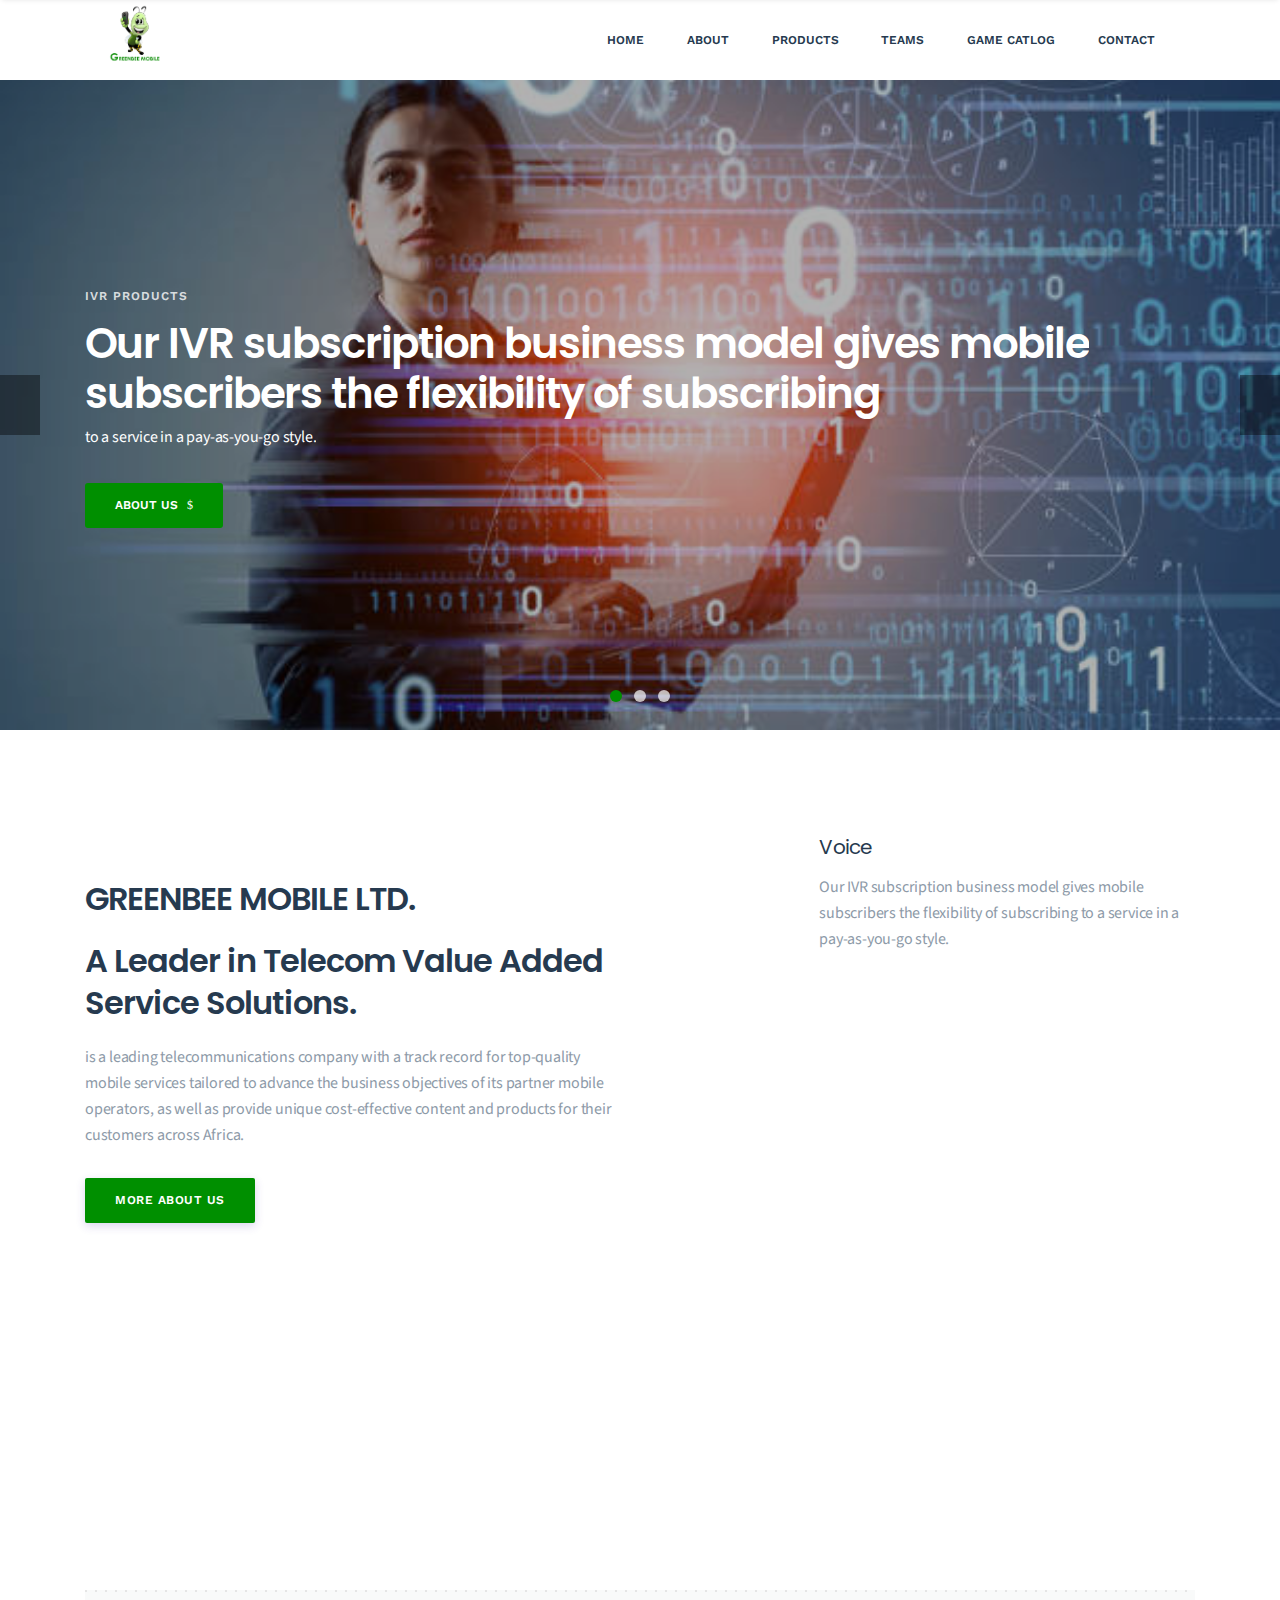
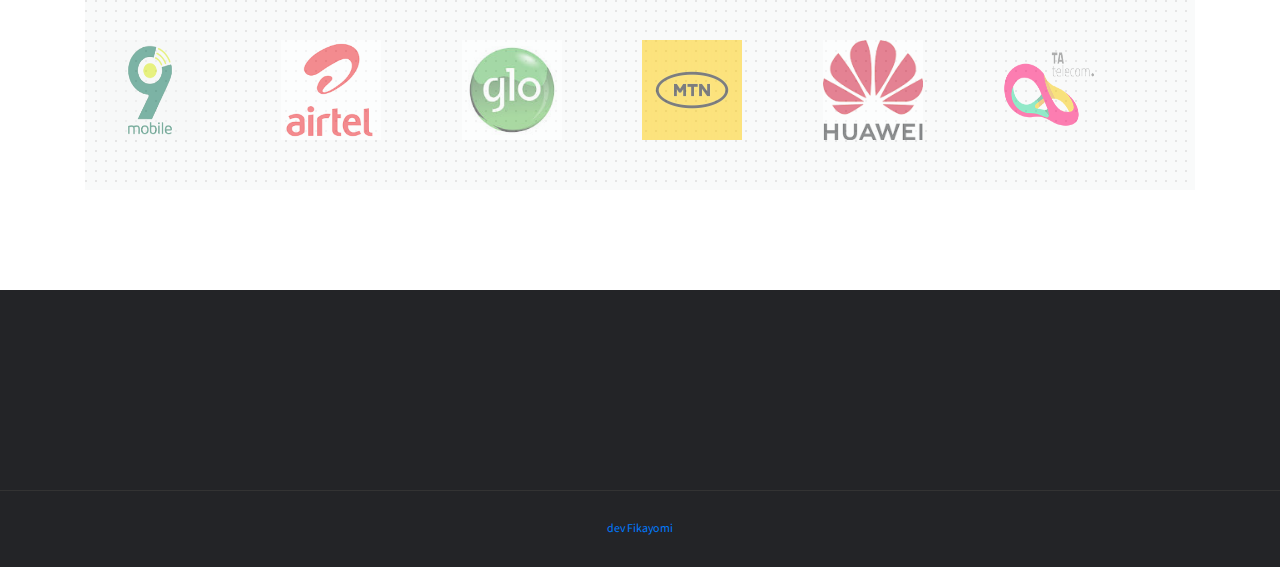
==== index.html @ 1d8fe4d7 "greenbee" ====
<!doctype html>

<html class="no-js" lang="en">

<head>
    <meta charset="utf-8">
    <meta name="viewport" content="width=device-width, initial-scale=1">
    <meta name="description" content="Construction & Building HTML Template">
    <meta name="author" content="AlexaTheme">
    <title>GreenBee Mobile</title>
    <link rel="shortcut icon" type="image/x-icon" href="img/GREENBEE MOBILE LOGO.png">

    <link rel="stylesheet" href="css/fontawesome.min.css">

    <link rel="stylesheet" href="css/themify-icons.css">

    <link rel="stylesheet" href="css/elegant-line-icons.css">

    <link rel="stylesheet" href="css/elegant-font-icons.css">

    <link rel="stylesheet" href="css/flaticon.css">

    <link rel="stylesheet" href="css/animate.min.css">

    <link rel="stylesheet" href="css/bootstrap.min.css">

    <link rel="stylesheet" href="css/slick.css">

    <link rel="stylesheet" href="css/slider.css">

    <link rel="stylesheet" href="css/odometer.min.css">

    <link rel="stylesheet" href="css/venobox/venobox.css">

    <link rel="stylesheet" href="css/owl.carousel.css">

    <link rel="stylesheet" href="css/main.css">

    <link rel="stylesheet" href="css/responsive.css">
    <script src="js/vendor/modernizr-2.8.3-respond-1.4.2.min.js"></script>
</head>

<body>

    <div class="site-preloader-wrap">
        <div class="spinner"></div>
    </div>
    <header class="header">
        <div class="primary-header">
            <div class="container">
                <div class="primary-header-inner">
                    <div class="header-logo">
                        <a href="index.html"><img src="img/GREENBEE MOBILE LOGO.png" style="width: 100px; height:80px;" alt="Greenbee"></a>
                        
                        </h2></a>
                    </div>
                    <div class="header-menu-wrap">
                        <ul class="dl-menu">
                            <li><a href="index.html">Home</a>
                               
                            </li>
                            <li><a href="about-us.html">About</a>
                               
                            </li>
                            <li><a href="products.html">Products</a>
                              
                            </li>
                            <li><a href="team.html">Teams</a>
                              
                            </li>
                            <li><a href="games.html">Game Catlog</a>
                              
                            </li>
                            <li><a href="contact.html">Contact</a>
                                
                            </li>
                            <!-- <li><a href="contact.html">Contact</a></li> -->
                        </ul>
                    </div>
                    <div class="header-right">
                        <!-- <a class="menu-btn" href="#">Request a Quote</a> -->

                        <div class="mobile-menu-icon">
                            <div class="burger-menu">
                                <div class="line-menu line-half first-line"></div>
                                <div class="line-menu"></div>
                                <div class="line-menu line-half last-line"></div>
                            </div>
                        </div>
                    </div>
                </div>
            </div>
        </div>
    </header>
    <div id="main-slider" class="dl-slider">
        <div class="single-slide">
            <div class="bg-img kenburns-top-right" style="background-image: url(img/binary.jpg);"></div>
            <div class="overlay"></div>
            <div class="slider-content-wrap d-flex align-items-center text-left">
                <div class="container">
                    <div class="slider-content">
                        <div class="dl-caption medium">
                            <div class="inner-layer">
                                <div data-animation="fade-in-right" data-delay="1s">IVR PRODUCTS</div>
                            </div>
                        </div>
                        <div class="dl-caption big">
                            <div class="inner-layer">
                                <div data-animation="fade-in-left" data-delay="2s">Our IVR subscription business model gives mobile </div>
                            </div>
                        </div>
                        <div class="dl-caption big">
                            <div class="inner-layer">
                                <div data-animation="fade-in-left" data-delay="2.5s">subscribers the flexibility of subscribing </div>
                            </div>
                        </div>
                        <div class="dl-caption small">
                            <div class="inner-layer">
                                <div data-animation="fade-in-left" data-delay="3s">to a service in a pay-as-you-go style.
                                </div>
                            </div>
                        </div>
                        <div class="dl-btn-group">
                            <div class="inner-layer">
                                <a href="about-us.html" class="dl-btn" data-animation="fade-in-left" data-delay="3.5s">About us
                                    <i class="arrow_right"></i></a>
                            </div>
                        </div>
                    </div>
                </div>
            </div>
        </div>
        <div class="single-slide">
            <div class="bg-img kenburns-top-right" style="background-image: url(img/fastinfo.jpg);"></div>
            <div class="overlay"></div>
            <div class="slider-content-wrap d-flex align-items-center text-center">
                <div class="container">
                    <div class="slider-content">
                        <div class="dl-caption medium">
                            <div class="inner-layer">
                                <div data-animation="fade-in-top" data-delay="1s">FAST-INFO SERVICE</div>
                            </div>
                        </div>
                        <div class="dl-caption big">
                            <div class="inner-layer">
                                <div data-animation="fade-in-bottom" data-delay="2s">This service provides on-the-go  </div>
                            </div>
                        </div>
                        <div class="dl-caption big">
                            <div class="inner-layer">
                                <div data-animation="fade-in-bottom" data-delay="2.5s">information for subscribers</div>
                            </div>
                        </div>
                        <div class="dl-caption small">
                            <div class="inner-layer">
                                <div data-animation="fade-in-bottom" data-delay="3s">based on content compiled by the GreenBee team.</div>
                            </div>
                        </div>
                        <div class="dl-btn-group">
                            <div class="inner-layer">
                                <a href="contact.html" class="dl-btn" data-animation="fade-in-bottom" data-delay="3.5s">Contact <i class="arrow_right"></i></a>
                            </div>
                        </div>
                    </div>
                </div>
            </div>
        </div>
        <div class="single-slide">
            <div class="bg-img kenburns-top-right" style="background-image: url(img/database.jpg);"></div>
            <div class="overlay"></div>
            <div class="slider-content-wrap d-flex align-items-center text-right">
                <div class="container">
                    <div class="slider-content">
                        <div class="dl-caption medium">
                            <div class="inner-layer">
                                <div data-animation="fade-in-left" data-delay="1s">DATA BASED SERVICES</div>
                            </div>
                        </div>
                        <div class="dl-caption big">
                            <div class="inner-layer">
                                <div data-animation="fade-in-right" data-delay="2s">GreenBee mobile is strategically and effectively </div>
                            </div>
                        </div>
                        <div class="dl-caption big">
                            <div class="inner-layer">
                                <div data-animation="fade-in-right" data-delay="2.5s">positioned to provide audience-relevant-content </div>
                            </div>
                        </div>
                        <div class="dl-caption small">
                            <div class="inner-layer">
                                <div data-animation="fade-in-right" data-delay="3s">covering multiple industries
                                </div>
                            </div>
                        </div>
                        <div class="dl-btn-group">
                            <div class="inner-layer">
                                <a href="team.html" class="dl-btn" data-animation="fade-in-right" data-delay="3.5s">our team <i class="arrow_right"></i></a>
                            </div>
                        </div>
                    </div>
                </div>
            </div>
        </div>
    </div>
    <section class="about-section padding">
        <div class="container">
            <div class="row about-wrap">
                <div class="col-lg-6 sm-padding">
                    <div class="about-content wow fadeInLeft">
                        <h2>GREENBEE MOBILE LTD.</h2>
                        <h2>A Leader in Telecom Value Added Service Solutions.</h2>
                        <p>is a leading telecommunications company with a track record for top-quality mobile services tailored to advance the business objectives 
                            of its partner mobile operators, as well as provide unique cost-effective content and products for their customers across Africa.</p>
                        <a href="#" class="default-btn">More About Us</a>
                    </div>
                </div>
                <div class="col-lg-6 sm-padding">
                    <ul class="about-promo">
                        <li class="about-promo-item wow fadeInUp">
                            <i class="flaticon-factory"></i>
                            <div>
                                <h3>Voice</h3>
                                <p>Our IVR subscription business model gives mobile subscribers the flexibility of subscribing to a service in a pay-as-you-go style.</p>
                            </div>
                        </li>
                        <li class="about-promo-item wow fadeInUp" data-wow-delay="300ms">
                            <i class="flaticon-worker"></i>
                            <div>
                                <h3>USSD FAST-INFO SERVICE</h3>
                                <p>This service provides on-the-go information for subscribers based on content compiled by the GreenBee team.</p>
                            </div>
                        </li>
                        <li class="about-promo-item wow fadeInUp" data-wow-delay="500ms">
                            <i class="flaticon-gear"></i>
                            <div>
                                <h3>SMS</h3>
                                <p>Our content served via this medium includes events, traffic, lifestyle and business updates, as well as our unique SMS services</p>
                            </div>
                        </li>
                    </ul>
                </div>
            </div>
        </div>
    </section>
    <!-- <section class="service-section bg-grey padding">
        <div class="dark-bg"></div>
        <div class="section-heading dark-background text-center mb-40 wow fadeInUp" data-wow-delay="100ms">
            <span>Services</span>
            <h2>Take the world’s best <br> services for you</h2>
        </div>
        <div class="container">
            <div class="row">
                <div class="col-lg-10 offset-lg-1">
                    <div id="service-carousel" class="service-carousel box-shadow owl-carousel">
                        <div class="service-item">
                            <div class="service-icon">
                                <i class="flaticon-3d-printer"></i>
                            </div>
                            <h3>General Building</h3>
                            <p>We are committed a sustainable future fostering a collaborative spirit.</p>
                            <a href="#" class="read-more">Read More</a>
                            <div class="overlay-icon">
                                <i class="flaticon-3d-printer"></i>
                            </div>
                        </div>
                        <div class="service-item">
                            <div class="service-icon">
                                <i class="flaticon-industrial-robot"></i>
                            </div>
                            <h3>Building Construction</h3>
                            <p>We are committed a sustainable future fostering a collaborative spirit.</p>
                            <a href="#" class="read-more">Read More</a>
                            <div class="overlay-icon">
                                <i class="flaticon-industrial-robot"></i>
                            </div>
                        </div>
                        <div class="service-item">
                            <div class="service-icon">
                                <i class="flaticon-assembly-line"></i>
                            </div>
                            <h3>Refurbishments</h3>
                            <p>We are committed a sustainable future fostering a collaborative spirit.</p>
                            <a href="#" class="read-more">Read More</a>
                            <div class="overlay-icon">
                                <i class="flaticon-assembly-line"></i>
                            </div>
                        </div>
                        <div class="service-item">
                            <div class="service-icon">
                                <i class="flaticon-conveyor"></i>
                            </div>
                            <h3>Building Renovation</h3>
                            <p>We are committed a sustainable future fostering a collaborative spirit.</p>
                            <a href="#" class="read-more">Read More</a>
                            <div class="overlay-icon">
                                <i class="flaticon-conveyor"></i>
                            </div>
                        </div>
                        <div class="service-item">
                            <div class="service-icon">
                                <i class="flaticon-control-system"></i>
                            </div>
                            <h3>Architectural Plans</h3>
                            <p>We are committed a sustainable future fostering a collaborative spirit.</p>
                            <a href="#" class="read-more">Read More</a>
                            <div class="overlay-icon">
                                <i class="flaticon-control-system"></i>
                            </div>
                        </div>
                    </div>
                </div>
            </div>
        </div>
    </section> -->
    <!-- <section class="work-pro-section padding">
        <div class="container">
            <div class="row">
                <div class="col-lg-3 col-sm-6 sm-padding">
                    <div class="work-pro-item text-center">
                        <span class="number">1</span>
                        <div class="number-line"></div>
                        <h3>Planning & Research</h3>
                        <p>We are committed building a sustainable future fostering a collaborative spirit.</p>
                    </div>
                </div>
                <div class="col-lg-3 col-sm-6 sm-padding">
                    <div class="work-pro-item text-center">
                        <span class="number">2</span>
                        <div class="number-line"></div>
                        <h3>Design & Ideas</h3>
                        <p>We are committed building a sustainable future fostering a collaborative spirit.</p>
                    </div>
                </div>
                <div class="col-lg-3 col-sm-6 sm-padding">
                    <div class="work-pro-item text-center">
                        <span class="number">3</span>
                        <div class="number-line"></div>
                        <h3>Specialized Projects</h3>
                        <p>We are committed building a sustainable future fostering a collaborative spirit.</p>
                    </div>
                </div>
                <div class="col-lg-3 col-sm-6 sm-padding">
                    <div class="work-pro-item text-center">
                        <span class="number">4</span>
                        <h3>Final Outputs</h3>
                        <p>We are committed building a sustainable future fostering a collaborative spirit.</p>
                    </div>
                </div>
            </div>
        </div>
    </section> -->
    <!-- <section class="projects-section padding">
        <div class="container">
            <div class="row d-flex align-items-center">
                <div class="col-lg-8 col-md-6">
                    <div class="section-heading mb-40">
                        <span>Projects</span>
                        <h2>Discover the most fascinating <br>projects for our clients</h2>
                    </div>
                </div>
                <div class="col-lg-4 col-md-6 text-right">
                    <a href="#" class="default-btn">View All Projects</a>
                </div>
            </div>
            <div id="projects-carousel" class="projects-carousel box-shadow owl-carousel">
                <div class="project-item">
                    <img src="img/project-1.jpg" alt="projects">
                    <div class="overlay"></div>
                    <a href="img/project-1.jpg" class="view-icon img-popup" data-gall="project"> <i
                            class="fas fa-expand"></i></a>
                    <div class="projects-content">
                        <a href="#" class="category">Interior</a>
                        <h3><a href="#" class="tittle">Rectangular house near italy</a></h3>
                    </div>
                </div>
                <div class="project-item">
                    <img src="img/project-2.jpg" alt="projects">
                    <div class="overlay"></div>
                    <a href="img/project-2.jpg" class="view-icon img-popup" data-gall="project"> <i
                            class="fas fa-expand"></i></a>
                    <div class="projects-content">
                        <a href="#" class="category">Architecture</a>
                        <h3><a href="#" class="tittle">Cathedral of brasilia brasilia</a></h3>
                    </div>
                </div>
                <div class="project-item">
                    <img src="img/project-3.jpg" alt="projects">
                    <div class="overlay"></div>
                    <a href="img/project-3.jpg" class="view-icon img-popup" data-gall="project"> <i
                            class="fas fa-expand"></i></a>
                    <div class="projects-content">
                        <a href="#" class="category">Design</a>
                        <h3><a href="#" class="tittle">Harpa concert hall reykjavik</a></h3>
                    </div>
                </div>
                <div class="project-item">
                    <img src="img/project-4.jpg" alt="projects">
                    <div class="overlay"></div>
                    <a href="img/project-4.jpg" class="view-icon img-popup" data-gall="project"> <i
                            class="fas fa-expand"></i></a>
                    <div class="projects-content">
                        <a href="#" class="category">Architecture</a>
                        <h3><a href="#" class="tittle">Milwauke museum wisconsin</a></h3>
                    </div>
                </div>
                <div class="project-item">
                    <img src="img/project-5.jpg" alt="projects">
                    <div class="overlay"></div>
                    <a href="img/project-5.jpg" class="view-icon img-popup" data-gall="project"> <i
                            class="fas fa-expand"></i></a>
                    <div class="projects-content">
                        <a href="#" class="category">Design</a>
                        <h3><a href="#" class="tittle">The dancing house prague</a></h3>
                    </div>
                </div>
            </div>
        </div>
    </section> -->
    <!-- <div class="cta-section padding">
        <div class="container">
            <div class="cta-content text-center">
                <span class="wow fadeInUp">Explore The Features</span>
                <h2 class="wow fadeInUp" data-wow-delay="300ms">The best constructions <br>company since 1985</h2>
                <a href="#" class="default-btn wow fadeInUp" data-wow-delay="500ms">Get Free Quote</a>
            </div>
        </div>
    </div>
    <section class="content-section padding">
        <div class="container">
            <div class="row content-wrap">
                <div class="col-lg-6 sm-padding wow fadeInLeft" data-wow-delay="100ms">
                    <img class="box-shadow" class="box-shadow" src="img/content-1.jpg" alt="img">
                </div>
                <div class="col-lg-6 sm-padding">
                    <div class="content-info wow fadeInRight" data-wow-delay="300ms">
                        <span>Explore The Features</span>
                        <h2>Offering the most complete integrated package!</h2>
                        <p>We are committed to building a sustainable future by fostering a collaborative spirit that
                            creates exceptional experiences, balanced relationships, and community built environment.
                            Building isn’t just job. It's our passion. With every project we undertake, we set the bar
                            high and provide the best industry.</p>
                        <a href="#" class="default-btn">Get Free Quote</a>
                    </div>
                </div>
            </div>
        </div>
    </section> -->
    <!-- <section class="testimonial-section bg-grey padding">
        <div class="dots"></div>
        <div class="container">
            <div class="section-heading text-center mb-40 wow fadeInUp" data-wow-delay="100ms">
                <span>Testimonial</span>
                <h2>What people says</h2>
            </div>
            <div id="testimonial-carousel" class="testimonial-carousel box-shadow owl-carousel">
                <div class="testi-item d-flex align-items-center">
                    <img src="img/testi-1.jpg" alt="img">
                    <div class="testi-content">
                        <p>"Thank you for guiding us through the construction process, understanding, and always ready
                            to accommodate our needs. We love our new space and know that it was built by the very
                            best!"</p>
                        <h3>Kyle Frederick</h3>
                        <ul class="rattings">
                            <li><i class="fa fa-star"></i></li>
                            <li><i class="fa fa-star"></i></li>
                            <li><i class="fa fa-star"></i></li>
                            <li><i class="fa fa-star"></i></li>
                            <li><i class="fa fa-star"></i></li>
                        </ul>
                        <span>Director</span>
                    </div>
                    <i class="fa fa-quote-right"></i>
                </div>
                <div class="testi-item d-flex align-items-center">
                    <img src="img/testi-2.jpg" alt="img">
                    <div class="testi-content">
                        <p>"Thank you for guiding us through the construction process, understanding, and always ready
                            to accommodate our needs. We love our new space and know that it was built by the very
                            best!"</p>
                        <h3>Valentin Lacoste</h3>
                        <ul class="rattings">
                            <li><i class="fa fa-star"></i></li>
                            <li><i class="fa fa-star"></i></li>
                            <li><i class="fa fa-star"></i></li>
                            <li><i class="fa fa-star"></i></li>
                            <li><i class="fa fa-star"></i></li>
                        </ul>
                        <span>Director</span>
                    </div>
                    <i class="fa fa-quote-right"></i>
                </div>
                <div class="testi-item d-flex align-items-center">
                    <img src="img/testi-3.jpg" alt="img">
                    <div class="testi-content">
                        <p>"Thank you for guiding us through the construction process, understanding, and always ready
                            to accommodate our needs. We love our new space and know that it was built by the very
                            best!"</p>
                        <h3>José Carpio</h3>
                        <ul class="rattings">
                            <li><i class="fa fa-star"></i></li>
                            <li><i class="fa fa-star"></i></li>
                            <li><i class="fa fa-star"></i></li>
                            <li><i class="fa fa-star"></i></li>
                            <li><i class="fa fa-star"></i></li>
                        </ul>
                        <span>Director</span>
                    </div>
                    <i class="fa fa-quote-right"></i>
                </div>
            </div>
        </div>
    </section> -->
    <section class="blog-section padding">
        <div class="container">
            <div class="section-heading text-center mb-40 wow fadeInUp" data-wow-delay="100ms">
                <span>Our Pathners</span>
                <h2>Our Pathners</h2>
            </div>
            <div class="sponsor-section bg-grey">
                <div class="dots"></div>
                <div class="container">
                    <div id="sponsor-carousel" class="sponsor-carousel owl-carousel">
                        <div class="sponsor-item">
                            <img src="img/9mobile.png" style="height:100px; width:100px;" alt="sponsor">
                        </div>
                        <div class="sponsor-item">
                            <img src="img/airtel logo.png" style="height:100px; width:100px;"  alt="sponsor">
                        </div>
                        <div class="sponsor-item">
                            <img src="img/glo logo.jpeg" style="height:100px; width:100px;"  alt="sponsor">
                        </div>
                        <div class="sponsor-item">
                            <img src="img/mtn logo.jpg" style="height:100px; width:100px;"  alt="sponsor">
                        </div>
                        <div class="sponsor-item">
                            <img src="img/huawei logo.png" style="height:100px; width:100px;"  alt="sponsor">
                        </div>
                        <div class="sponsor-item">
                            <img src="img/tatelcom.png" style="height:100px; width:100px;"  alt="sponsor">
                        </div>
                        <div class="sponsor-item">
                            <img src="img/coson.png" style="height:100px; width:150px;"  alt="sponsor">
                        </div>
                        <div class="sponsor-item">
                            <img src="img/Game_Afrique_logo_FINAL___.jpg" style="height:100px; width:150px;"  alt="sponsor">
                        </div>
                        <!-- <div class="sponsor-item">
                            <img src="img/sponsor7.png" alt="sponsor">
                        </div>
                        <div class="sponsor-item">
                            <img src="img/sponsor8.png" alt="sponsor">
                        </div> -->
                    </div>
                </div>
            </div>
        </div>
    </section>
   
    <section class="widget-section padding">
        <div class="container">
            <!-- <div class="row">
                <div class="col-lg-3 col-sm-6 sm-padding">
                    <div class="widget-content">
                        <a href="#"><img src="img/logo-light.png" alt="brand"></a>
                        <p>Building your own home is about desire, fantasy. But it’s achievable anyone can do it.</p>
                    </div>
                </div> -->
                <!-- <div class="col-lg-2 col-sm-6 sm-padding">
                    <div class="widget-content">
                        <h4>Company</h4>
                        <ul class="widget-links">
                            <li><a href="#">About Us</a></li>
                            <li><a href="#">Our Services</a></li>
                            <li><a href="#">Clients Reviews</a></li>
                            <li><a href="#">Contact Us</a></li>
                        </ul>
                    </div>
                </div>
                <div class="col-lg-3 col-sm-6 sm-padding">
                    <div class="widget-content">
                        <h4>Headquaters</h4>
                        <p>962 Fifth Avenue, 3rd Floor New York, NY10022</p>
                        <span><a href="http://html.dynamiclayers.net/cdn-cgi/l/email-protection" class="__cf_email__"
                                data-cfemail="a8e0cdc4c4c7e8e9c4cdd0c9fcc0cdc5cd86c6cddc">[email&#160;protected]</a></span>
                        <span>(+123) 456 789 101</span>
                    </div>
                </div> -->
                <!-- <div class="col-lg-4 col-sm-6 sm-padding">
                    <div class="widget-content">
                        <h4>Newslatter Subscription</h4>
                        <p>Subscribe and get 10% off from our <br>architecture company.</p>
                        <div class="subscribe-box clearfix">
                            <div class="subscribe-form-wrap">
                                <form action="#" class="subscribe-form">
                                    <input type="email" name="email" id="subs-email" class="form-input"
                                        placeholder="Enter Your Email Address...">
                                    <button type="submit" class="submit-btn">Subscribe</button>
                                    <div id="subscribe-result">
                                        <p class="subscription-success"></p>
                                        <p class="subscription-error"></p>
                                    </div>
                                </form>
                            </div>
                        </div>
                    </div>
                </div> -->
            </div>
        </div>
    </section>
    <footer class="footer-section align-center">
        <div class="container">
            <p><a href="#">dev Fikayomi</a></p>
        </div>
    </footer>
    <a data-scroll href="#header" id="scroll-to-top"><i class="arrow_carrot-up"></i></a>

    <script data-cfasync="false" src="../../cdn-cgi/scripts/5c5dd728/cloudflare-static/email-decode.min.js"></script>
    <script src="js/vendor/jquery-1.12.4.min.js"></script>

    <script src="js/vendor/bootstrap.min.js"></script>

    <script src="js/vendor/tether.min.js"></script>

    <script src="js/vendor/headroom.min.js"></script>

    <script src="js/vendor/owl.carousel.min.js"></script>

    <script src="js/vendor/smooth-scroll.min.js"></script>

    <script src="js/vendor/venobox.min.js"></script>

    <script src="js/vendor/jquery.ajaxchimp.min.js"></script>

    <script src="js/vendor/slick.min.js"></script>

    <script src="js/vendor/waypoints.min.js"></script>

    <script src="js/vendor/odometer.min.js"></script>

    <script src="js/vendor/wow.min.js"></script>

    <script src="js/main.js"></script>
</body>

<!-- index.html  29 Nov 2019 03:30:38 GMT -->

</html>
---- css/themify-icons.css ----
@font-face{font-family:themify;src:url(../fonts/themify9f24.eot?-fvbane);src:url(../fonts/themifyd41d.eot?#iefix-fvbane) format('embedded-opentype'),url(../fonts/themify9f24.woff?-fvbane) format('woff'),url(../fonts/themify9f24.ttf?-fvbane) format('truetype'),url(../fonts/themify9f24.svg?-fvbane#themify) format('svg');font-weight:400;font-style:normal}[class*=" ti-"],[class^=ti-]{font-family:themify;speak:none;font-style:normal;font-weight:400;font-variant:normal;text-transform:none;line-height:1;-webkit-font-smoothing:antialiased;-moz-osx-font-smoothing:grayscale}.ti-wand:before{content:"\e600"}.ti-volume:before{content:"\e601"}.ti-user:before{content:"\e602"}.ti-unlock:before{content:"\e603"}.ti-unlink:before{content:"\e604"}.ti-trash:before{content:"\e605"}.ti-thought:before{content:"\e606"}.ti-target:before{content:"\e607"}.ti-tag:before{content:"\e608"}.ti-tablet:before{content:"\e609"}.ti-star:before{content:"\e60a"}.ti-spray:before{content:"\e60b"}.ti-signal:before{content:"\e60c"}.ti-shopping-cart:before{content:"\e60d"}.ti-shopping-cart-full:before{content:"\e60e"}.ti-settings:before{content:"\e60f"}.ti-search:before{content:"\e610"}.ti-zoom-in:before{content:"\e611"}.ti-zoom-out:before{content:"\e612"}.ti-cut:before{content:"\e613"}.ti-ruler:before{content:"\e614"}.ti-ruler-pencil:before{content:"\e615"}.ti-ruler-alt:before{content:"\e616"}.ti-bookmark:before{content:"\e617"}.ti-bookmark-alt:before{content:"\e618"}.ti-reload:before{content:"\e619"}.ti-plus:before{content:"\e61a"}.ti-pin:before{content:"\e61b"}.ti-pencil:before{content:"\e61c"}.ti-pencil-alt:before{content:"\e61d"}.ti-paint-roller:before{content:"\e61e"}.ti-paint-bucket:before{content:"\e61f"}.ti-na:before{content:"\e620"}.ti-mobile:before{content:"\e621"}.ti-minus:before{content:"\e622"}.ti-medall:before{content:"\e623"}.ti-medall-alt:before{content:"\e624"}.ti-marker:before{content:"\e625"}.ti-marker-alt:before{content:"\e626"}.ti-arrow-up:before{content:"\e627"}.ti-arrow-right:before{content:"\e628"}.ti-arrow-left:before{content:"\e629"}.ti-arrow-down:before{content:"\e62a"}.ti-lock:before{content:"\e62b"}.ti-location-arrow:before{content:"\e62c"}.ti-link:before{content:"\e62d"}.ti-layout:before{content:"\e62e"}.ti-layers:before{content:"\e62f"}.ti-layers-alt:before{content:"\e630"}.ti-key:before{content:"\e631"}.ti-import:before{content:"\e632"}.ti-image:before{content:"\e633"}.ti-heart:before{content:"\e634"}.ti-heart-broken:before{content:"\e635"}.ti-hand-stop:before{content:"\e636"}.ti-hand-open:before{content:"\e637"}.ti-hand-drag:before{content:"\e638"}.ti-folder:before{content:"\e639"}.ti-flag:before{content:"\e63a"}.ti-flag-alt:before{content:"\e63b"}.ti-flag-alt-2:before{content:"\e63c"}.ti-eye:before{content:"\e63d"}.ti-export:before{content:"\e63e"}.ti-exchange-vertical:before{content:"\e63f"}.ti-desktop:before{content:"\e640"}.ti-cup:before{content:"\e641"}.ti-crown:before{content:"\e642"}.ti-comments:before{content:"\e643"}.ti-comment:before{content:"\e644"}.ti-comment-alt:before{content:"\e645"}.ti-close:before{content:"\e646"}.ti-clip:before{content:"\e647"}.ti-angle-up:before{content:"\e648"}.ti-angle-right:before{content:"\e649"}.ti-angle-left:before{content:"\e64a"}.ti-angle-down:before{content:"\e64b"}.ti-check:before{content:"\e64c"}.ti-check-box:before{content:"\e64d"}.ti-camera:before{content:"\e64e"}.ti-announcement:before{content:"\e64f"}.ti-brush:before{content:"\e650"}.ti-briefcase:before{content:"\e651"}.ti-bolt:before{content:"\e652"}.ti-bolt-alt:before{content:"\e653"}.ti-blackboard:before{content:"\e654"}.ti-bag:before{content:"\e655"}.ti-move:before{content:"\e656"}.ti-arrows-vertical:before{content:"\e657"}.ti-arrows-horizontal:before{content:"\e658"}.ti-fullscreen:before{content:"\e659"}.ti-arrow-top-right:before{content:"\e65a"}.ti-arrow-top-left:before{content:"\e65b"}.ti-arrow-circle-up:before{content:"\e65c"}.ti-arrow-circle-right:before{content:"\e65d"}.ti-arrow-circle-left:before{content:"\e65e"}.ti-arrow-circle-down:before{content:"\e65f"}.ti-angle-double-up:before{content:"\e660"}.ti-angle-double-right:before{content:"\e661"}.ti-angle-double-left:before{content:"\e662"}.ti-angle-double-down:before{content:"\e663"}.ti-zip:before{content:"\e664"}.ti-world:before{content:"\e665"}.ti-wheelchair:before{content:"\e666"}.ti-view-list:before{content:"\e667"}.ti-view-list-alt:before{content:"\e668"}.ti-view-grid:before{content:"\e669"}.ti-uppercase:before{content:"\e66a"}.ti-upload:before{content:"\e66b"}.ti-underline:before{content:"\e66c"}.ti-truck:before{content:"\e66d"}.ti-timer:before{content:"\e66e"}.ti-ticket:before{content:"\e66f"}.ti-thumb-up:before{content:"\e670"}.ti-thumb-down:before{content:"\e671"}.ti-text:before{content:"\e672"}.ti-stats-up:before{content:"\e673"}.ti-stats-down:before{content:"\e674"}.ti-split-v:before{content:"\e675"}.ti-split-h:before{content:"\e676"}.ti-smallcap:before{content:"\e677"}.ti-shine:before{content:"\e678"}.ti-shift-right:before{content:"\e679"}.ti-shift-left:before{content:"\e67a"}.ti-shield:before{content:"\e67b"}.ti-notepad:before{content:"\e67c"}.ti-server:before{content:"\e67d"}.ti-quote-right:before{content:"\e67e"}.ti-quote-left:before{content:"\e67f"}.ti-pulse:before{content:"\e680"}.ti-printer:before{content:"\e681"}.ti-power-off:before{content:"\e682"}.ti-plug:before{content:"\e683"}.ti-pie-chart:before{content:"\e684"}.ti-paragraph:before{content:"\e685"}.ti-panel:before{content:"\e686"}.ti-package:before{content:"\e687"}.ti-music:before{content:"\e688"}.ti-music-alt:before{content:"\e689"}.ti-mouse:before{content:"\e68a"}.ti-mouse-alt:before{content:"\e68b"}.ti-money:before{content:"\e68c"}.ti-microphone:before{content:"\e68d"}.ti-menu:before{content:"\e68e"}.ti-menu-alt:before{content:"\e68f"}.ti-map:before{content:"\e690"}.ti-map-alt:before{content:"\e691"}.ti-loop:before{content:"\e692"}.ti-location-pin:before{content:"\e693"}.ti-list:before{content:"\e694"}.ti-light-bulb:before{content:"\e695"}.ti-Italic:before{content:"\e696"}.ti-info:before{content:"\e697"}.ti-infinite:before{content:"\e698"}.ti-id-badge:before{content:"\e699"}.ti-hummer:before{content:"\e69a"}.ti-home:before{content:"\e69b"}.ti-help:before{content:"\e69c"}.ti-headphone:before{content:"\e69d"}.ti-harddrives:before{content:"\e69e"}.ti-harddrive:before{content:"\e69f"}.ti-gift:before{content:"\e6a0"}.ti-game:before{content:"\e6a1"}.ti-filter:before{content:"\e6a2"}.ti-files:before{content:"\e6a3"}.ti-file:before{content:"\e6a4"}.ti-eraser:before{content:"\e6a5"}.ti-envelope:before{content:"\e6a6"}.ti-download:before{content:"\e6a7"}.ti-direction:before{content:"\e6a8"}.ti-direction-alt:before{content:"\e6a9"}.ti-dashboard:before{content:"\e6aa"}.ti-control-stop:before{content:"\e6ab"}.ti-control-shuffle:before{content:"\e6ac"}.ti-control-play:before{content:"\e6ad"}.ti-control-pause:before{content:"\e6ae"}.ti-control-forward:before{content:"\e6af"}.ti-control-backward:before{content:"\e6b0"}.ti-cloud:before{content:"\e6b1"}.ti-cloud-up:before{content:"\e6b2"}.ti-cloud-down:before{content:"\e6b3"}.ti-clipboard:before{content:"\e6b4"}.ti-car:before{content:"\e6b5"}.ti-calendar:before{content:"\e6b6"}.ti-book:before{content:"\e6b7"}.ti-bell:before{content:"\e6b8"}.ti-basketball:before{content:"\e6b9"}.ti-bar-chart:before{content:"\e6ba"}.ti-bar-chart-alt:before{content:"\e6bb"}.ti-back-right:before{content:"\e6bc"}.ti-back-left:before{content:"\e6bd"}.ti-arrows-corner:before{content:"\e6be"}.ti-archive:before{content:"\e6bf"}.ti-anchor:before{content:"\e6c0"}.ti-align-right:before{content:"\e6c1"}.ti-align-left:before{content:"\e6c2"}.ti-align-justify:before{content:"\e6c3"}.ti-align-center:before{content:"\e6c4"}.ti-alert:before{content:"\e6c5"}.ti-alarm-clock:before{content:"\e6c6"}.ti-agenda:before{content:"\e6c7"}.ti-write:before{content:"\e6c8"}.ti-window:before{content:"\e6c9"}.ti-widgetized:before{content:"\e6ca"}.ti-widget:before{content:"\e6cb"}.ti-widget-alt:before{content:"\e6cc"}.ti-wallet:before{content:"\e6cd"}.ti-video-clapper:before{content:"\e6ce"}.ti-video-camera:before{content:"\e6cf"}.ti-vector:before{content:"\e6d0"}.ti-themify-logo:before{content:"\e6d1"}.ti-themify-favicon:before{content:"\e6d2"}.ti-themify-favicon-alt:before{content:"\e6d3"}.ti-support:before{content:"\e6d4"}.ti-stamp:before{content:"\e6d5"}.ti-split-v-alt:before{content:"\e6d6"}.ti-slice:before{content:"\e6d7"}.ti-shortcode:before{content:"\e6d8"}.ti-shift-right-alt:before{content:"\e6d9"}.ti-shift-left-alt:before{content:"\e6da"}.ti-ruler-alt-2:before{content:"\e6db"}.ti-receipt:before{content:"\e6dc"}.ti-pin2:before{content:"\e6dd"}.ti-pin-alt:before{content:"\e6de"}.ti-pencil-alt2:before{content:"\e6df"}.ti-palette:before{content:"\e6e0"}.ti-more:before{content:"\e6e1"}.ti-more-alt:before{content:"\e6e2"}.ti-microphone-alt:before{content:"\e6e3"}.ti-magnet:before{content:"\e6e4"}.ti-line-double:before{content:"\e6e5"}.ti-line-dotted:before{content:"\e6e6"}.ti-line-dashed:before{content:"\e6e7"}.ti-layout-width-full:before{content:"\e6e8"}.ti-layout-width-default:before{content:"\e6e9"}.ti-layout-width-default-alt:before{content:"\e6ea"}.ti-layout-tab:before{content:"\e6eb"}.ti-layout-tab-window:before{content:"\e6ec"}.ti-layout-tab-v:before{content:"\e6ed"}.ti-layout-tab-min:before{content:"\e6ee"}.ti-layout-slider:before{content:"\e6ef"}.ti-layout-slider-alt:before{content:"\e6f0"}.ti-layout-sidebar-right:before{content:"\e6f1"}.ti-layout-sidebar-none:before{content:"\e6f2"}.ti-layout-sidebar-left:before{content:"\e6f3"}.ti-layout-placeholder:before{content:"\e6f4"}.ti-layout-menu:before{content:"\e6f5"}.ti-layout-menu-v:before{content:"\e6f6"}.ti-layout-menu-separated:before{content:"\e6f7"}.ti-layout-menu-full:before{content:"\e6f8"}.ti-layout-media-right-alt:before{content:"\e6f9"}.ti-layout-media-right:before{content:"\e6fa"}.ti-layout-media-overlay:before{content:"\e6fb"}.ti-layout-media-overlay-alt:before{content:"\e6fc"}.ti-layout-media-overlay-alt-2:before{content:"\e6fd"}.ti-layout-media-left-alt:before{content:"\e6fe"}.ti-layout-media-left:before{content:"\e6ff"}.ti-layout-media-center-alt:before{content:"\e700"}.ti-layout-media-center:before{content:"\e701"}.ti-layout-list-thumb:before{content:"\e702"}.ti-layout-list-thumb-alt:before{content:"\e703"}.ti-layout-list-post:before{content:"\e704"}.ti-layout-list-large-image:before{content:"\e705"}.ti-layout-line-solid:before{content:"\e706"}.ti-layout-grid4:before{content:"\e707"}.ti-layout-grid3:before{content:"\e708"}.ti-layout-grid2:before{content:"\e709"}.ti-layout-grid2-thumb:before{content:"\e70a"}.ti-layout-cta-right:before{content:"\e70b"}.ti-layout-cta-left:before{content:"\e70c"}.ti-layout-cta-center:before{content:"\e70d"}.ti-layout-cta-btn-right:before{content:"\e70e"}.ti-layout-cta-btn-left:before{content:"\e70f"}.ti-layout-column4:before{content:"\e710"}.ti-layout-column3:before{content:"\e711"}.ti-layout-column2:before{content:"\e712"}.ti-layout-accordion-separated:before{content:"\e713"}.ti-layout-accordion-merged:before{content:"\e714"}.ti-layout-accordion-list:before{content:"\e715"}.ti-ink-pen:before{content:"\e716"}.ti-info-alt:before{content:"\e717"}.ti-help-alt:before{content:"\e718"}.ti-headphone-alt:before{content:"\e719"}.ti-hand-point-up:before{content:"\e71a"}.ti-hand-point-right:before{content:"\e71b"}.ti-hand-point-left:before{content:"\e71c"}.ti-hand-point-down:before{content:"\e71d"}.ti-gallery:before{content:"\e71e"}.ti-face-smile:before{content:"\e71f"}.ti-face-sad:before{content:"\e720"}.ti-credit-card:before{content:"\e721"}.ti-control-skip-forward:before{content:"\e722"}.ti-control-skip-backward:before{content:"\e723"}.ti-control-record:before{content:"\e724"}.ti-control-eject:before{content:"\e725"}.ti-comments-smiley:before{content:"\e726"}.ti-brush-alt:before{content:"\e727"}.ti-youtube:before{content:"\e728"}.ti-vimeo:before{content:"\e729"}.ti-twitter:before{content:"\e72a"}.ti-time:before{content:"\e72b"}.ti-tumblr:before{content:"\e72c"}.ti-skype:before{content:"\e72d"}.ti-share:before{content:"\e72e"}.ti-share-alt:before{content:"\e72f"}.ti-rocket:before{content:"\e730"}.ti-pinterest:before{content:"\e731"}.ti-new-window:before{content:"\e732"}.ti-microsoft:before{content:"\e733"}.ti-list-ol:before{content:"\e734"}.ti-linkedin:before{content:"\e735"}.ti-layout-sidebar-2:before{content:"\e736"}.ti-layout-grid4-alt:before{content:"\e737"}.ti-layout-grid3-alt:before{content:"\e738"}.ti-layout-grid2-alt:before{content:"\e739"}.ti-layout-column4-alt:before{content:"\e73a"}.ti-layout-column3-alt:before{content:"\e73b"}.ti-layout-column2-alt:before{content:"\e73c"}.ti-instagram:before{content:"\e73d"}.ti-google:before{content:"\e73e"}.ti-github:before{content:"\e73f"}.ti-flickr:before{content:"\e740"}.ti-facebook:before{content:"\e741"}.ti-dropbox:before{content:"\e742"}.ti-dribbble:before{content:"\e743"}.ti-apple:before{content:"\e744"}.ti-android:before{content:"\e745"}.ti-save:before{content:"\e746"}.ti-save-alt:before{content:"\e747"}.ti-yahoo:before{content:"\e748"}.ti-wordpress:before{content:"\e749"}.ti-vimeo-alt:before{content:"\e74a"}.ti-twitter-alt:before{content:"\e74b"}.ti-tumblr-alt:before{content:"\e74c"}.ti-trello:before{content:"\e74d"}.ti-stack-overflow:before{content:"\e74e"}.ti-soundcloud:before{content:"\e74f"}.ti-sharethis:before{content:"\e750"}.ti-sharethis-alt:before{content:"\e751"}.ti-reddit:before{content:"\e752"}.ti-pinterest-alt:before{content:"\e753"}.ti-microsoft-alt:before{content:"\e754"}.ti-linux:before{content:"\e755"}.ti-jsfiddle:before{content:"\e756"}.ti-joomla:before{content:"\e757"}.ti-html5:before{content:"\e758"}.ti-flickr-alt:before{content:"\e759"}.ti-email:before{content:"\e75a"}.ti-drupal:before{content:"\e75b"}.ti-dropbox-alt:before{content:"\e75c"}.ti-css3:before{content:"\e75d"}.ti-rss:before{content:"\e75e"}.ti-rss-alt:before{content:"\e75f"}
---- css/elegant-line-icons.css ----
@font-face{font-family:et-line;src:url(../fonts/et-line.eot);src:url(../fonts/et-lined41d.eot?#iefix) format('embedded-opentype'),url(../fonts/et-line.woff) format('woff'),url(../fonts/et-line.ttf) format('truetype'),url(../fonts/et-line.svg#et-line) format('svg');font-weight:400;font-style:normal}[data-icon]:before{font-family:et-line;content:attr(data-icon);speak:none;font-weight:400;font-variant:normal;text-transform:none;line-height:1;-webkit-font-smoothing:antialiased;-moz-osx-font-smoothing:grayscale;display:inline-block}.icon-mobile,.icon-laptop,.icon-desktop,.icon-tablet,.icon-phone,.icon-document,.icon-documents,.icon-search,.icon-clipboard,.icon-newspaper,.icon-notebook,.icon-book-open,.icon-browser,.icon-calendar,.icon-presentation,.icon-picture,.icon-pictures,.icon-video,.icon-camera,.icon-printer,.icon-toolbox,.icon-briefcase,.icon-wallet,.icon-gift,.icon-bargraph,.icon-grid,.icon-expand,.icon-focus,.icon-edit,.icon-adjustments,.icon-ribbon,.icon-hourglass,.icon-lock,.icon-megaphone,.icon-shield,.icon-trophy,.icon-flag,.icon-map,.icon-puzzle,.icon-basket,.icon-envelope,.icon-streetsign,.icon-telescope,.icon-gears,.icon-key,.icon-paperclip,.icon-attachment,.icon-pricetags,.icon-lightbulb,.icon-layers,.icon-pencil,.icon-tools,.icon-tools-2,.icon-scissors,.icon-paintbrush,.icon-magnifying-glass,.icon-circle-compass,.icon-linegraph,.icon-mic,.icon-strategy,.icon-beaker,.icon-caution,.icon-recycle,.icon-anchor,.icon-profile-male,.icon-profile-female,.icon-bike,.icon-wine,.icon-hotairballoon,.icon-globe,.icon-genius,.icon-map-pin,.icon-dial,.icon-chat,.icon-heart,.icon-cloud,.icon-upload,.icon-download,.icon-target,.icon-hazardous,.icon-piechart,.icon-speedometer,.icon-global,.icon-compass,.icon-lifesaver,.icon-clock,.icon-aperture,.icon-quote,.icon-scope,.icon-alarmclock,.icon-refresh,.icon-happy,.icon-sad,.icon-facebook,.icon-twitter,.icon-googleplus,.icon-rss,.icon-tumblr,.icon-linkedin,.icon-dribbble{font-family:et-line;speak:none;font-style:normal;font-weight:400;font-variant:normal;text-transform:none;line-height:1;-webkit-font-smoothing:antialiased;-moz-osx-font-smoothing:grayscale;display:inline-block}.icon-mobile:before{content:"\e000"}.icon-laptop:before{content:"\e001"}.icon-desktop:before{content:"\e002"}.icon-tablet:before{content:"\e003"}.icon-phone:before{content:"\e004"}.icon-document:before{content:"\e005"}.icon-documents:before{content:"\e006"}.icon-search:before{content:"\e007"}.icon-clipboard:before{content:"\e008"}.icon-newspaper:before{content:"\e009"}.icon-notebook:before{content:"\e00a"}.icon-book-open:before{content:"\e00b"}.icon-browser:before{content:"\e00c"}.icon-calendar:before{content:"\e00d"}.icon-presentation:before{content:"\e00e"}.icon-picture:before{content:"\e00f"}.icon-pictures:before{content:"\e010"}.icon-video:before{content:"\e011"}.icon-camera:before{content:"\e012"}.icon-printer:before{content:"\e013"}.icon-toolbox:before{content:"\e014"}.icon-briefcase:before{content:"\e015"}.icon-wallet:before{content:"\e016"}.icon-gift:before{content:"\e017"}.icon-bargraph:before{content:"\e018"}.icon-grid:before{content:"\e019"}.icon-expand:before{content:"\e01a"}.icon-focus:before{content:"\e01b"}.icon-edit:before{content:"\e01c"}.icon-adjustments:before{content:"\e01d"}.icon-ribbon:before{content:"\e01e"}.icon-hourglass:before{content:"\e01f"}.icon-lock:before{content:"\e020"}.icon-megaphone:before{content:"\e021"}.icon-shield:before{content:"\e022"}.icon-trophy:before{content:"\e023"}.icon-flag:before{content:"\e024"}.icon-map:before{content:"\e025"}.icon-puzzle:before{content:"\e026"}.icon-basket:before{content:"\e027"}.icon-envelope:before{content:"\e028"}.icon-streetsign:before{content:"\e029"}.icon-telescope:before{content:"\e02a"}.icon-gears:before{content:"\e02b"}.icon-key:before{content:"\e02c"}.icon-paperclip:before{content:"\e02d"}.icon-attachment:before{content:"\e02e"}.icon-pricetags:before{content:"\e02f"}.icon-lightbulb:before{content:"\e030"}.icon-layers:before{content:"\e031"}.icon-pencil:before{content:"\e032"}.icon-tools:before{content:"\e033"}.icon-tools-2:before{content:"\e034"}.icon-scissors:before{content:"\e035"}.icon-paintbrush:before{content:"\e036"}.icon-magnifying-glass:before{content:"\e037"}.icon-circle-compass:before{content:"\e038"}.icon-linegraph:before{content:"\e039"}.icon-mic:before{content:"\e03a"}.icon-strategy:before{content:"\e03b"}.icon-beaker:before{content:"\e03c"}.icon-caution:before{content:"\e03d"}.icon-recycle:before{content:"\e03e"}.icon-anchor:before{content:"\e03f"}.icon-profile-male:before{content:"\e040"}.icon-profile-female:before{content:"\e041"}.icon-bike:before{content:"\e042"}.icon-wine:before{content:"\e043"}.icon-hotairballoon:before{content:"\e044"}.icon-globe:before{content:"\e045"}.icon-genius:before{content:"\e046"}.icon-map-pin:before{content:"\e047"}.icon-dial:before{content:"\e048"}.icon-chat:before{content:"\e049"}.icon-heart:before{content:"\e04a"}.icon-cloud:before{content:"\e04b"}.icon-upload:before{content:"\e04c"}.icon-download:before{content:"\e04d"}.icon-target:before{content:"\e04e"}.icon-hazardous:before{content:"\e04f"}.icon-piechart:before{content:"\e050"}.icon-speedometer:before{content:"\e051"}.icon-global:before{content:"\e052"}.icon-compass:before{content:"\e053"}.icon-lifesaver:before{content:"\e054"}.icon-clock:before{content:"\e055"}.icon-aperture:before{content:"\e056"}.icon-quote:before{content:"\e057"}.icon-scope:before{content:"\e058"}.icon-alarmclock:before{content:"\e059"}.icon-refresh:before{content:"\e05a"}.icon-happy:before{content:"\e05b"}.icon-sad:before{content:"\e05c"}.icon-facebook:before{content:"\e05d"}.icon-twitter:before{content:"\e05e"}.icon-googleplus:before{content:"\e05f"}.icon-rss:before{content:"\e060"}.icon-tumblr:before{content:"\e061"}.icon-linkedin:before{content:"\e062"}.icon-dribbble:before{content:"\e063"}
---- css/elegant-font-icons.css ----
@font-face{font-family:eleganticons;src:url(../fonts/ElegantIcons.eot);src:url(../fonts/ElegantIconsd41d.eot?#iefix) format('embedded-opentype'),url(../fonts/ElegantIcons.woff) format('woff'),url(../fonts/ElegantIcons.ttf) format('truetype'),url(../fonts/ElegantIcons.svg#ElegantIcons) format('svg');font-weight:400;font-style:normal}[data-icon]:before{font-family:eleganticons;content:attr(data-icon);speak:none;font-weight:400;font-variant:normal;text-transform:none;line-height:1;-webkit-font-smoothing:antialiased;-moz-osx-font-smoothing:grayscale}.arrow_up,.arrow_down,.arrow_left,.arrow_right,.arrow_left-up,.arrow_right-up,.arrow_right-down,.arrow_left-down,.arrow-up-down,.arrow_up-down_alt,.arrow_left-right_alt,.arrow_left-right,.arrow_expand_alt2,.arrow_expand_alt,.arrow_condense,.arrow_expand,.arrow_move,.arrow_carrot-up,.arrow_carrot-down,.arrow_carrot-left,.arrow_carrot-right,.arrow_carrot-2up,.arrow_carrot-2down,.arrow_carrot-2left,.arrow_carrot-2right,.arrow_carrot-up_alt2,.arrow_carrot-down_alt2,.arrow_carrot-left_alt2,.arrow_carrot-right_alt2,.arrow_carrot-2up_alt2,.arrow_carrot-2down_alt2,.arrow_carrot-2left_alt2,.arrow_carrot-2right_alt2,.arrow_triangle-up,.arrow_triangle-down,.arrow_triangle-left,.arrow_triangle-right,.arrow_triangle-up_alt2,.arrow_triangle-down_alt2,.arrow_triangle-left_alt2,.arrow_triangle-right_alt2,.arrow_back,.icon_minus-06,.icon_plus,.icon_close,.icon_check,.icon_minus_alt2,.icon_plus_alt2,.icon_close_alt2,.icon_check_alt2,.icon_zoom-out_alt,.icon_zoom-in_alt,.icon_search,.icon_box-empty,.icon_box-selected,.icon_minus-box,.icon_plus-box,.icon_box-checked,.icon_circle-empty,.icon_circle-slelected,.icon_stop_alt2,.icon_stop,.icon_pause_alt2,.icon_pause,.icon_menu,.icon_menu-square_alt2,.icon_menu-circle_alt2,.icon_ul,.icon_ol,.icon_adjust-horiz,.icon_adjust-vert,.icon_document_alt,.icon_documents_alt,.icon_pencil,.icon_pencil-edit_alt,.icon_pencil-edit,.icon_folder-alt,.icon_folder-open_alt,.icon_folder-add_alt,.icon_info_alt,.icon_error-oct_alt,.icon_error-circle_alt,.icon_error-triangle_alt,.icon_question_alt2,.icon_question,.icon_comment_alt,.icon_chat_alt,.icon_vol-mute_alt,.icon_volume-low_alt,.icon_volume-high_alt,.icon_quotations,.icon_quotations_alt2,.icon_clock_alt,.icon_lock_alt,.icon_lock-open_alt,.icon_key_alt,.icon_cloud_alt,.icon_cloud-upload_alt,.icon_cloud-download_alt,.icon_image,.icon_images,.icon_lightbulb_alt,.icon_gift_alt,.icon_house_alt,.icon_genius,.icon_mobile,.icon_tablet,.icon_laptop,.icon_desktop,.icon_camera_alt,.icon_mail_alt,.icon_cone_alt,.icon_ribbon_alt,.icon_bag_alt,.icon_creditcard,.icon_cart_alt,.icon_paperclip,.icon_tag_alt,.icon_tags_alt,.icon_trash_alt,.icon_cursor_alt,.icon_mic_alt,.icon_compass_alt,.icon_pin_alt,.icon_pushpin_alt,.icon_map_alt,.icon_drawer_alt,.icon_toolbox_alt,.icon_book_alt,.icon_calendar,.icon_film,.icon_table,.icon_contacts_alt,.icon_headphones,.icon_lifesaver,.icon_piechart,.icon_refresh,.icon_link_alt,.icon_link,.icon_loading,.icon_blocked,.icon_archive_alt,.icon_heart_alt,.icon_star_alt,.icon_star-half_alt,.icon_star,.icon_star-half,.icon_tools,.icon_tool,.icon_cog,.icon_cogs,.arrow_up_alt,.arrow_down_alt,.arrow_left_alt,.arrow_right_alt,.arrow_left-up_alt,.arrow_right-up_alt,.arrow_right-down_alt,.arrow_left-down_alt,.arrow_condense_alt,.arrow_expand_alt3,.arrow_carrot_up_alt,.arrow_carrot-down_alt,.arrow_carrot-left_alt,.arrow_carrot-right_alt,.arrow_carrot-2up_alt,.arrow_carrot-2dwnn_alt,.arrow_carrot-2left_alt,.arrow_carrot-2right_alt,.arrow_triangle-up_alt,.arrow_triangle-down_alt,.arrow_triangle-left_alt,.arrow_triangle-right_alt,.icon_minus_alt,.icon_plus_alt,.icon_close_alt,.icon_check_alt,.icon_zoom-out,.icon_zoom-in,.icon_stop_alt,.icon_menu-square_alt,.icon_menu-circle_alt,.icon_document,.icon_documents,.icon_pencil_alt,.icon_folder,.icon_folder-open,.icon_folder-add,.icon_folder_upload,.icon_folder_download,.icon_info,.icon_error-circle,.icon_error-oct,.icon_error-triangle,.icon_question_alt,.icon_comment,.icon_chat,.icon_vol-mute,.icon_volume-low,.icon_volume-high,.icon_quotations_alt,.icon_clock,.icon_lock,.icon_lock-open,.icon_key,.icon_cloud,.icon_cloud-upload,.icon_cloud-download,.icon_lightbulb,.icon_gift,.icon_house,.icon_camera,.icon_mail,.icon_cone,.icon_ribbon,.icon_bag,.icon_cart,.icon_tag,.icon_tags,.icon_trash,.icon_cursor,.icon_mic,.icon_compass,.icon_pin,.icon_pushpin,.icon_map,.icon_drawer,.icon_toolbox,.icon_book,.icon_contacts,.icon_archive,.icon_heart,.icon_profile,.icon_group,.icon_grid-2x2,.icon_grid-3x3,.icon_music,.icon_pause_alt,.icon_phone,.icon_upload,.icon_download,.social_facebook,.social_twitter,.social_pinterest,.social_googleplus,.social_tumblr,.social_tumbleupon,.social_wordpress,.social_instagram,.social_dribbble,.social_vimeo,.social_linkedin,.social_rss,.social_deviantart,.social_share,.social_myspace,.social_skype,.social_youtube,.social_picassa,.social_googledrive,.social_flickr,.social_blogger,.social_spotify,.social_delicious,.social_facebook_circle,.social_twitter_circle,.social_pinterest_circle,.social_googleplus_circle,.social_tumblr_circle,.social_stumbleupon_circle,.social_wordpress_circle,.social_instagram_circle,.social_dribbble_circle,.social_vimeo_circle,.social_linkedin_circle,.social_rss_circle,.social_deviantart_circle,.social_share_circle,.social_myspace_circle,.social_skype_circle,.social_youtube_circle,.social_picassa_circle,.social_googledrive_alt2,.social_flickr_circle,.social_blogger_circle,.social_spotify_circle,.social_delicious_circle,.social_facebook_square,.social_twitter_square,.social_pinterest_square,.social_googleplus_square,.social_tumblr_square,.social_stumbleupon_square,.social_wordpress_square,.social_instagram_square,.social_dribbble_square,.social_vimeo_square,.social_linkedin_square,.social_rss_square,.social_deviantart_square,.social_share_square,.social_myspace_square,.social_skype_square,.social_youtube_square,.social_picassa_square,.social_googledrive_square,.social_flickr_square,.social_blogger_square,.social_spotify_square,.social_delicious_square,.icon_printer,.icon_calulator,.icon_building,.icon_floppy,.icon_drive,.icon_search-2,.icon_id,.icon_id-2,.icon_puzzle,.icon_like,.icon_dislike,.icon_mug,.icon_currency,.icon_wallet,.icon_pens,.icon_easel,.icon_flowchart,.icon_datareport,.icon_briefcase,.icon_shield,.icon_percent,.icon_globe,.icon_globe-2,.icon_target,.icon_hourglass,.icon_balance,.icon_rook,.icon_printer-alt,.icon_calculator_alt,.icon_building_alt,.icon_floppy_alt,.icon_drive_alt,.icon_search_alt,.icon_id_alt,.icon_id-2_alt,.icon_puzzle_alt,.icon_like_alt,.icon_dislike_alt,.icon_mug_alt,.icon_currency_alt,.icon_wallet_alt,.icon_pens_alt,.icon_easel_alt,.icon_flowchart_alt,.icon_datareport_alt,.icon_briefcase_alt,.icon_shield_alt,.icon_percent_alt,.icon_globe_alt,.icon_clipboard{font-family:eleganticons;speak:none;font-style:normal;font-weight:400;font-variant:normal;text-transform:none;line-height:1;-webkit-font-smoothing:antialiased}.arrow_up:before{content:"\21"}.arrow_down:before{content:"\22"}.arrow_left:before{content:"\23"}.arrow_right:before{content:"\24"}.arrow_left-up:before{content:"\25"}.arrow_right-up:before{content:"\26"}.arrow_right-down:before{content:"\27"}.arrow_left-down:before{content:"\28"}.arrow-up-down:before{content:"\29"}.arrow_up-down_alt:before{content:"\2a"}.arrow_left-right_alt:before{content:"\2b"}.arrow_left-right:before{content:"\2c"}.arrow_expand_alt2:before{content:"\2d"}.arrow_expand_alt:before{content:"\2e"}.arrow_condense:before{content:"\2f"}.arrow_expand:before{content:"\30"}.arrow_move:before{content:"\31"}.arrow_carrot-up:before{content:"\32"}.arrow_carrot-down:before{content:"\33"}.arrow_carrot-left:before{content:"\34"}.arrow_carrot-right:before{content:"\35"}.arrow_carrot-2up:before{content:"\36"}.arrow_carrot-2down:before{content:"\37"}.arrow_carrot-2left:before{content:"\38"}.arrow_carrot-2right:before{content:"\39"}.arrow_carrot-up_alt2:before{content:"\3a"}.arrow_carrot-down_alt2:before{content:"\3b"}.arrow_carrot-left_alt2:before{content:"\3c"}.arrow_carrot-right_alt2:before{content:"\3d"}.arrow_carrot-2up_alt2:before{content:"\3e"}.arrow_carrot-2down_alt2:before{content:"\3f"}.arrow_carrot-2left_alt2:before{content:"\40"}.arrow_carrot-2right_alt2:before{content:"\41"}.arrow_triangle-up:before{content:"\42"}.arrow_triangle-down:before{content:"\43"}.arrow_triangle-left:before{content:"\44"}.arrow_triangle-right:before{content:"\45"}.arrow_triangle-up_alt2:before{content:"\46"}.arrow_triangle-down_alt2:before{content:"\47"}.arrow_triangle-left_alt2:before{content:"\48"}.arrow_triangle-right_alt2:before{content:"\49"}.arrow_back:before{content:"\4a"}.icon_minus-06:before{content:"\4b"}.icon_plus:before{content:"\4c"}.icon_close:before{content:"\4d"}.icon_check:before{content:"\4e"}.icon_minus_alt2:before{content:"\4f"}.icon_plus_alt2:before{content:"\50"}.icon_close_alt2:before{content:"\51"}.icon_check_alt2:before{content:"\52"}.icon_zoom-out_alt:before{content:"\53"}.icon_zoom-in_alt:before{content:"\54"}.icon_search:before{content:"\55"}.icon_box-empty:before{content:"\56"}.icon_box-selected:before{content:"\57"}.icon_minus-box:before{content:"\58"}.icon_plus-box:before{content:"\59"}.icon_box-checked:before{content:"\5a"}.icon_circle-empty:before{content:"\5b"}.icon_circle-slelected:before{content:"\5c"}.icon_stop_alt2:before{content:"\5d"}.icon_stop:before{content:"\5e"}.icon_pause_alt2:before{content:"\5f"}.icon_pause:before{content:"\60"}.icon_menu:before{content:"\61"}.icon_menu-square_alt2:before{content:"\62"}.icon_menu-circle_alt2:before{content:"\63"}.icon_ul:before{content:"\64"}.icon_ol:before{content:"\65"}.icon_adjust-horiz:before{content:"\66"}.icon_adjust-vert:before{content:"\67"}.icon_document_alt:before{content:"\68"}.icon_documents_alt:before{content:"\69"}.icon_pencil:before{content:"\6a"}.icon_pencil-edit_alt:before{content:"\6b"}.icon_pencil-edit:before{content:"\6c"}.icon_folder-alt:before{content:"\6d"}.icon_folder-open_alt:before{content:"\6e"}.icon_folder-add_alt:before{content:"\6f"}.icon_info_alt:before{content:"\70"}.icon_error-oct_alt:before{content:"\71"}.icon_error-circle_alt:before{content:"\72"}.icon_error-triangle_alt:before{content:"\73"}.icon_question_alt2:before{content:"\74"}.icon_question:before{content:"\75"}.icon_comment_alt:before{content:"\76"}.icon_chat_alt:before{content:"\77"}.icon_vol-mute_alt:before{content:"\78"}.icon_volume-low_alt:before{content:"\79"}.icon_volume-high_alt:before{content:"\7a"}.icon_quotations:before{content:"\7b"}.icon_quotations_alt2:before{content:"\7c"}.icon_clock_alt:before{content:"\7d"}.icon_lock_alt:before{content:"\7e"}.icon_lock-open_alt:before{content:"\e000"}.icon_key_alt:before{content:"\e001"}.icon_cloud_alt:before{content:"\e002"}.icon_cloud-upload_alt:before{content:"\e003"}.icon_cloud-download_alt:before{content:"\e004"}.icon_image:before{content:"\e005"}.icon_images:before{content:"\e006"}.icon_lightbulb_alt:before{content:"\e007"}.icon_gift_alt:before{content:"\e008"}.icon_house_alt:before{content:"\e009"}.icon_genius:before{content:"\e00a"}.icon_mobile:before{content:"\e00b"}.icon_tablet:before{content:"\e00c"}.icon_laptop:before{content:"\e00d"}.icon_desktop:before{content:"\e00e"}.icon_camera_alt:before{content:"\e00f"}.icon_mail_alt:before{content:"\e010"}.icon_cone_alt:before{content:"\e011"}.icon_ribbon_alt:before{content:"\e012"}.icon_bag_alt:before{content:"\e013"}.icon_creditcard:before{content:"\e014"}.icon_cart_alt:before{content:"\e015"}.icon_paperclip:before{content:"\e016"}.icon_tag_alt:before{content:"\e017"}.icon_tags_alt:before{content:"\e018"}.icon_trash_alt:before{content:"\e019"}.icon_cursor_alt:before{content:"\e01a"}.icon_mic_alt:before{content:"\e01b"}.icon_compass_alt:before{content:"\e01c"}.icon_pin_alt:before{content:"\e01d"}.icon_pushpin_alt:before{content:"\e01e"}.icon_map_alt:before{content:"\e01f"}.icon_drawer_alt:before{content:"\e020"}.icon_toolbox_alt:before{content:"\e021"}.icon_book_alt:before{content:"\e022"}.icon_calendar:before{content:"\e023"}.icon_film:before{content:"\e024"}.icon_table:before{content:"\e025"}.icon_contacts_alt:before{content:"\e026"}.icon_headphones:before{content:"\e027"}.icon_lifesaver:before{content:"\e028"}.icon_piechart:before{content:"\e029"}.icon_refresh:before{content:"\e02a"}.icon_link_alt:before{content:"\e02b"}.icon_link:before{content:"\e02c"}.icon_loading:before{content:"\e02d"}.icon_blocked:before{content:"\e02e"}.icon_archive_alt:before{content:"\e02f"}.icon_heart_alt:before{content:"\e030"}.icon_star_alt:before{content:"\e031"}.icon_star-half_alt:before{content:"\e032"}.icon_star:before{content:"\e033"}.icon_star-half:before{content:"\e034"}.icon_tools:before{content:"\e035"}.icon_tool:before{content:"\e036"}.icon_cog:before{content:"\e037"}.icon_cogs:before{content:"\e038"}.arrow_up_alt:before{content:"\e039"}.arrow_down_alt:before{content:"\e03a"}.arrow_left_alt:before{content:"\e03b"}.arrow_right_alt:before{content:"\e03c"}.arrow_left-up_alt:before{content:"\e03d"}.arrow_right-up_alt:before{content:"\e03e"}.arrow_right-down_alt:before{content:"\e03f"}.arrow_left-down_alt:before{content:"\e040"}.arrow_condense_alt:before{content:"\e041"}.arrow_expand_alt3:before{content:"\e042"}.arrow_carrot_up_alt:before{content:"\e043"}.arrow_carrot-down_alt:before{content:"\e044"}.arrow_carrot-left_alt:before{content:"\e045"}.arrow_carrot-right_alt:before{content:"\e046"}.arrow_carrot-2up_alt:before{content:"\e047"}.arrow_carrot-2dwnn_alt:before{content:"\e048"}.arrow_carrot-2left_alt:before{content:"\e049"}.arrow_carrot-2right_alt:before{content:"\e04a"}.arrow_triangle-up_alt:before{content:"\e04b"}.arrow_triangle-down_alt:before{content:"\e04c"}.arrow_triangle-left_alt:before{content:"\e04d"}.arrow_triangle-right_alt:before{content:"\e04e"}.icon_minus_alt:before{content:"\e04f"}.icon_plus_alt:before{content:"\e050"}.icon_close_alt:before{content:"\e051"}.icon_check_alt:before{content:"\e052"}.icon_zoom-out:before{content:"\e053"}.icon_zoom-in:before{content:"\e054"}.icon_stop_alt:before{content:"\e055"}.icon_menu-square_alt:before{content:"\e056"}.icon_menu-circle_alt:before{content:"\e057"}.icon_document:before{content:"\e058"}.icon_documents:before{content:"\e059"}.icon_pencil_alt:before{content:"\e05a"}.icon_folder:before{content:"\e05b"}.icon_folder-open:before{content:"\e05c"}.icon_folder-add:before{content:"\e05d"}.icon_folder_upload:before{content:"\e05e"}.icon_folder_download:before{content:"\e05f"}.icon_info:before{content:"\e060"}.icon_error-circle:before{content:"\e061"}.icon_error-oct:before{content:"\e062"}.icon_error-triangle:before{content:"\e063"}.icon_question_alt:before{content:"\e064"}.icon_comment:before{content:"\e065"}.icon_chat:before{content:"\e066"}.icon_vol-mute:before{content:"\e067"}.icon_volume-low:before{content:"\e068"}.icon_volume-high:before{content:"\e069"}.icon_quotations_alt:before{content:"\e06a"}.icon_clock:before{content:"\e06b"}.icon_lock:before{content:"\e06c"}.icon_lock-open:before{content:"\e06d"}.icon_key:before{content:"\e06e"}.icon_cloud:before{content:"\e06f"}.icon_cloud-upload:before{content:"\e070"}.icon_cloud-download:before{content:"\e071"}.icon_lightbulb:before{content:"\e072"}.icon_gift:before{content:"\e073"}.icon_house:before{content:"\e074"}.icon_camera:before{content:"\e075"}.icon_mail:before{content:"\e076"}.icon_cone:before{content:"\e077"}.icon_ribbon:before{content:"\e078"}.icon_bag:before{content:"\e079"}.icon_cart:before{content:"\e07a"}.icon_tag:before{content:"\e07b"}.icon_tags:before{content:"\e07c"}.icon_trash:before{content:"\e07d"}.icon_cursor:before{content:"\e07e"}.icon_mic:before{content:"\e07f"}.icon_compass:before{content:"\e080"}.icon_pin:before{content:"\e081"}.icon_pushpin:before{content:"\e082"}.icon_map:before{content:"\e083"}.icon_drawer:before{content:"\e084"}.icon_toolbox:before{content:"\e085"}.icon_book:before{content:"\e086"}.icon_contacts:before{content:"\e087"}.icon_archive:before{content:"\e088"}.icon_heart:before{content:"\e089"}.icon_profile:before{content:"\e08a"}.icon_group:before{content:"\e08b"}.icon_grid-2x2:before{content:"\e08c"}.icon_grid-3x3:before{content:"\e08d"}.icon_music:before{content:"\e08e"}.icon_pause_alt:before{content:"\e08f"}.icon_phone:before{content:"\e090"}.icon_upload:before{content:"\e091"}.icon_download:before{content:"\e092"}.social_facebook:before{content:"\e093"}.social_twitter:before{content:"\e094"}.social_pinterest:before{content:"\e095"}.social_googleplus:before{content:"\e096"}.social_tumblr:before{content:"\e097"}.social_tumbleupon:before{content:"\e098"}.social_wordpress:before{content:"\e099"}.social_instagram:before{content:"\e09a"}.social_dribbble:before{content:"\e09b"}.social_vimeo:before{content:"\e09c"}.social_linkedin:before{content:"\e09d"}.social_rss:before{content:"\e09e"}.social_deviantart:before{content:"\e09f"}.social_share:before{content:"\e0a0"}.social_myspace:before{content:"\e0a1"}.social_skype:before{content:"\e0a2"}.social_youtube:before{content:"\e0a3"}.social_picassa:before{content:"\e0a4"}.social_googledrive:before{content:"\e0a5"}.social_flickr:before{content:"\e0a6"}.social_blogger:before{content:"\e0a7"}.social_spotify:before{content:"\e0a8"}.social_delicious:before{content:"\e0a9"}.social_facebook_circle:before{content:"\e0aa"}.social_twitter_circle:before{content:"\e0ab"}.social_pinterest_circle:before{content:"\e0ac"}.social_googleplus_circle:before{content:"\e0ad"}.social_tumblr_circle:before{content:"\e0ae"}.social_stumbleupon_circle:before{content:"\e0af"}.social_wordpress_circle:before{content:"\e0b0"}.social_instagram_circle:before{content:"\e0b1"}.social_dribbble_circle:before{content:"\e0b2"}.social_vimeo_circle:before{content:"\e0b3"}.social_linkedin_circle:before{content:"\e0b4"}.social_rss_circle:before{content:"\e0b5"}.social_deviantart_circle:before{content:"\e0b6"}.social_share_circle:before{content:"\e0b7"}.social_myspace_circle:before{content:"\e0b8"}.social_skype_circle:before{content:"\e0b9"}.social_youtube_circle:before{content:"\e0ba"}.social_picassa_circle:before{content:"\e0bb"}.social_googledrive_alt2:before{content:"\e0bc"}.social_flickr_circle:before{content:"\e0bd"}.social_blogger_circle:before{content:"\e0be"}.social_spotify_circle:before{content:"\e0bf"}.social_delicious_circle:before{content:"\e0c0"}.social_facebook_square:before{content:"\e0c1"}.social_twitter_square:before{content:"\e0c2"}.social_pinterest_square:before{content:"\e0c3"}.social_googleplus_square:before{content:"\e0c4"}.social_tumblr_square:before{content:"\e0c5"}.social_stumbleupon_square:before{content:"\e0c6"}.social_wordpress_square:before{content:"\e0c7"}.social_instagram_square:before{content:"\e0c8"}.social_dribbble_square:before{content:"\e0c9"}.social_vimeo_square:before{content:"\e0ca"}.social_linkedin_square:before{content:"\e0cb"}.social_rss_square:before{content:"\e0cc"}.social_deviantart_square:before{content:"\e0cd"}.social_share_square:before{content:"\e0ce"}.social_myspace_square:before{content:"\e0cf"}.social_skype_square:before{content:"\e0d0"}.social_youtube_square:before{content:"\e0d1"}.social_picassa_square:before{content:"\e0d2"}.social_googledrive_square:before{content:"\e0d3"}.social_flickr_square:before{content:"\e0d4"}.social_blogger_square:before{content:"\e0d5"}.social_spotify_square:before{content:"\e0d6"}.social_delicious_square:before{content:"\e0d7"}.icon_printer:before{content:"\e103"}.icon_calulator:before{content:"\e0ee"}.icon_building:before{content:"\e0ef"}.icon_floppy:before{content:"\e0e8"}.icon_drive:before{content:"\e0ea"}.icon_search-2:before{content:"\e101"}.icon_id:before{content:"\e107"}.icon_id-2:before{content:"\e108"}.icon_puzzle:before{content:"\e102"}.icon_like:before{content:"\e106"}.icon_dislike:before{content:"\e0eb"}.icon_mug:before{content:"\e105"}.icon_currency:before{content:"\e0ed"}.icon_wallet:before{content:"\e100"}.icon_pens:before{content:"\e104"}.icon_easel:before{content:"\e0e9"}.icon_flowchart:before{content:"\e109"}.icon_datareport:before{content:"\e0ec"}.icon_briefcase:before{content:"\e0fe"}.icon_shield:before{content:"\e0f6"}.icon_percent:before{content:"\e0fb"}.icon_globe:before{content:"\e0e2"}.icon_globe-2:before{content:"\e0e3"}.icon_target:before{content:"\e0f5"}.icon_hourglass:before{content:"\e0e1"}.icon_balance:before{content:"\e0ff"}.icon_rook:before{content:"\e0f8"}.icon_printer-alt:before{content:"\e0fa"}.icon_calculator_alt:before{content:"\e0e7"}.icon_building_alt:before{content:"\e0fd"}.icon_floppy_alt:before{content:"\e0e4"}.icon_drive_alt:before{content:"\e0e5"}.icon_search_alt:before{content:"\e0f7"}.icon_id_alt:before{content:"\e0e0"}.icon_id-2_alt:before{content:"\e0fc"}.icon_puzzle_alt:before{content:"\e0f9"}.icon_like_alt:before{content:"\e0dd"}.icon_dislike_alt:before{content:"\e0f1"}.icon_mug_alt:before{content:"\e0dc"}.icon_currency_alt:before{content:"\e0f3"}.icon_wallet_alt:before{content:"\e0d8"}.icon_pens_alt:before{content:"\e0db"}.icon_easel_alt:before{content:"\e0f0"}.icon_flowchart_alt:before{content:"\e0df"}.icon_datareport_alt:before{content:"\e0f2"}.icon_briefcase_alt:before{content:"\e0f4"}.icon_shield_alt:before{content:"\e0d9"}.icon_percent_alt:before{content:"\e0da"}.icon_globe_alt:before{content:"\e0de"}.icon_clipboard:before{content:"\e0e6"}.glyph{float:left;text-align:center;padding:.75em;margin:.4em 1.5em .75em 0;width:6em;text-shadow:none}.glyph_big{font-size:128px;color:#59c5dc;float:left;margin-right:20px}.glyph div{padding-bottom:10px}.glyph input{font-family:consolas,monospace;font-size:12px;width:100%;text-align:center;border:0;box-shadow:0 0 0 1px #ccc;padding:.2em;-moz-border-radius:5px;-webkit-border-radius:5px}.centered{margin-left:auto;margin-right:auto}.glyph .fs1{font-size:2em}
---- css/flaticon.css ----
@font-face{font-family:flaticon;src:url(../fonts/Flaticon.eot);src:url(../fonts/Flaticond41d.eot?#iefix) format("embedded-opentype"),url(../fonts/Flaticon.html) format("woff2"),url(../fonts/Flaticon.woff) format("woff"),url(../fonts/Flaticon.ttf) format("truetype"),url(../fonts/Flaticon.svg#Flaticon) format("svg");font-weight:400;font-style:normal}@media screen and (-webkit-min-device-pixel-ratio:0){@font-face{font-family:flaticon;src:url(../fonts/Flaticon.svg#Flaticon) format("svg")}}[class^=flaticon-],[class*=" flaticon-"]{line-height:1}[class^=flaticon-]:before,[class*=" flaticon-"]:before,[class^=flaticon-]:after,[class*=" flaticon-"]:after{font-family:Flaticon;font-style:normal}.flaticon-factory:before{content:"\f100"}.flaticon-industrial-robot:before{content:"\f101"}.flaticon-worker:before{content:"\f102"}.flaticon-assembly-line:before{content:"\f103"}.flaticon-tank-truck:before{content:"\f104"}.flaticon-factory-1:before{content:"\f105"}.flaticon-conveyor:before{content:"\f106"}.flaticon-loader:before{content:"\f107"}.flaticon-worker-1:before{content:"\f108"}.flaticon-industrial-robot-1:before{content:"\f109"}.flaticon-industrial-robot-2:before{content:"\f10a"}.flaticon-gear:before{content:"\f10b"}.flaticon-tanks:before{content:"\f10c"}.flaticon-industrial-robot-3:before{content:"\f10d"}.flaticon-refinery:before{content:"\f10e"}.flaticon-power-plant:before{content:"\f10f"}.flaticon-van:before{content:"\f110"}.flaticon-control-system:before{content:"\f111"}.flaticon-3d-printer:before{content:"\f112"}.flaticon-generator:before{content:"\f113"}
---- css/slider.css ----
.slider-content-wrap {
    height: 650px
}

.dl-slider .overlay {
    background-color: rgba(0, 0, 0, .3);
    width: 100%;
    height: 100%;
    position: absolute;
    left: 0;
    top: 0;
    z-index: -1
}

.dl-slider .bg-img {
    display: block;
    background-repeat: no-repeat;
    -webkit-background-size: cover;
    background-size: cover;
    background-position: center center;
    width: 100%;
    height: 100%;
    position: absolute;
    left: 0;
    top: 0;
    overflow: hidden;
    z-index: -1
}

.dl-slider .dl-caption {
    color: #fff;
    font-family: poppins, sans-serif
}

.dl-slider .dl-caption .inner-layer {
    display: inline-block;
    overflow: hidden
}

.dl-slider .owl-item.active .dl-caption {
    visibility: visible
}

.dl-slider .dl-caption.medium {
    white-space: nowrap;
    font-size: 12px;
    font-family: work sans, sans-serif;
    letter-spacing: 0;
    line-height: 26px;
    height: 26px;
    font-weight: 600;
    color: rgb(255, 255, 255, .8);
    letter-spacing: 1px;
    text-transform: uppercase;
    visibility: inherit;
    transition: none 0s ease 0s;
    text-align: inherit;
    border-width: 0;
    margin: 0;
    padding: 0;
    min-height: 0;
    min-width: 0;
    max-height: none;
    max-width: none;
    opacity: 1;
    margin-bottom: 10px
}

.dl-slider .dl-caption.big {
    white-space: nowrap;
    font-size: 42px;
    line-height: 50px;
    font-weight: 600;
    color: #fff;
    letter-spacing: -1px;
    height: 50px
}

.dl-slider .slider-content {
    position: relative
}

.dl-slider .dl-caption.small {
    font-family: source sans pro, sans-serif;
    font-size: 16px;
    font-weight: 400;
    letter-spacing: -.2px;
    line-height: 26px;
    color: #fff;
    margin-top: 5px
}

.dl-slider .dl-btn-group {
    margin-top: 25px;
    overflow: hidden
}

.dl-slider .dl-btn {
    background-color: #008F00;
    display: inline-block;
    color: #fff;
    font-size: 12px;
    line-height: 12;
    font-family: work sans, sans-serif;
    letter-spacing: 0;
    font-weight: 600;
    text-transform: uppercase;
    transition: all .2s ease-in-out;
    display: inline-block;
    padding: 0 30px;
    line-height: 45px;
    border-radius: 3px
}

.dl-slider .dl-btn i {
    margin-left: 5px;
    line-height: 45px
}

.dl-slider .dl-btn:hover {
    background-color: #fff;
    color: #000;
    transition: all .2s ease-in-out
}

@media only screen and (max-width:992px) {
    .slider-content-wrap {
        height: 400px
    }

    .dl-slider .dl-caption.medium {
        font-size: 12px
    }

    .dl-slider .dl-caption.big {
        font-size: 28px;
        line-height: 30px;
        height: 30px;
        letter-spacing: -1px
    }

    .dl-slider .dl-caption.small {
        font-size: 12px;
        line-height: 20px
    }

    .dl-slider .dl-btn-group {
        margin-top: 10px
    }

    .dl-slider .dl-btn {
        line-height: 45px;
        padding: 0 35px;
        font-size: 12px
    }

    .dl-slider.owl-carousel div.owl-nav button {
        width: 40px;
        height: 40px;
        line-height: 40px;
        font-size: 10px
    }

    .dl-slider .dl-caption.dl-border {
        display: none !important
    }
}

@media only screen and (max-width:520px) {
    .dl-slider .dl-caption.big {
        font-size: 24px;
        letter-spacing: -.5px
    }

    .dl-slider .dl-caption.small br {
        display: none
    }
}

.dl-slider .slick-dots {
    width: 100%;
    height: auto;
    text-align: center;
    position: absolute;
    left: 0;
    bottom: 20px;
    margin: 0;
    list-style: none
}

.dl-slider .slick-dots li {
    display: inline-block;
    margin: 0 6px
}

.dl-slider .slick-dots li button {
    background-color: rgba(255, 255, 255, .7);
    width: 12px;
    height: 12px;
    border-radius: 50%;
    overflow: hidden;
    text-indent: -99999px;
    padding: 0;
    transition: all .3s ease-in-out;
    cursor: pointer
}

.dl-slider .slick-dots li button:focus,
.dl-slider .slick-dots li button:active {
    outline: none
}

.dl-slider .slick-dots li.slick-active button {
    background-color: #008F00;
    transition: all .3s ease-in-out
}

.dl-slider.vertical-dots .slick-dots {
    width: auto;
    height: auto;
    bottom: 50%;
    left: auto;
    right: 50px;
    transform: translateY(50%)
}

.dl-slider.vertical-dots .slick-dots li {
    display: block;
    margin: 5px 0
}

.dl-slider .slick-arrow {
    background-color: rgba(0, 0, 0, .4);
    color: #ddd;
    font-size: 14px;
    width: 40px;
    height: 60px;
    line-height: 60px;
    position: absolute;
    left: 0;
    top: 50%;
    transform: translateY(-50%);
    text-align: center;
    z-index: 1;
    cursor: pointer;
    transition: all .3s ease-in-out
}

.dl-slider .slick-arrow.slick-next {
    left: auto;
    right: 0
}

.dl-slider .slick-arrow:hover {
    background-color: rgba(0, 0, 0, .8);
    color: #fff;
    transition: all .3s ease-in-out
}

.tracking-in-expand {
    -webkit-animation: tracking-in-expand .7s cubic-bezier(.215, .61, .355, 1) both;
    animation: tracking-in-expand .7s cubic-bezier(.215, .61, .355, 1) both
}

@-webkit-keyframes tracking-in-expand {
    0% {
        letter-spacing: -8px;
        opacity: 0
    }

    40% {
        opacity: .6
    }

    100% {
        opacity: 1
    }
}

@keyframes tracking-in-expand {
    0% {
        letter-spacing: -8px;
        opacity: 0
    }

    40% {
        opacity: .6
    }

    100% {
        opacity: 1
    }
}

.tracking-in-expand-fwd {
    -webkit-animation: tracking-in-expand-fwd .8s cubic-bezier(.215, .61, .355, 1) both;
    animation: tracking-in-expand-fwd .8s cubic-bezier(.215, .61, .355, 1) both
}

@-webkit-keyframes tracking-in-expand-fwd {
    0% {
        letter-spacing: -.5em;
        -webkit-transform: translateZ(-700px);
        transform: translateZ(-700px);
        opacity: 0
    }

    40% {
        opacity: .6
    }

    100% {
        -webkit-transform: translateZ(0);
        transform: translateZ(0);
        opacity: 1
    }
}

@keyframes tracking-in-expand-fwd {
    0% {
        letter-spacing: -.5em;
        -webkit-transform: translateZ(-700px);
        transform: translateZ(-700px);
        opacity: 0
    }

    40% {
        opacity: .6
    }

    100% {
        -webkit-transform: translateZ(0);
        transform: translateZ(0);
        opacity: 1
    }
}

.tracking-in-expand-fwd-top {
    -webkit-animation: tracking-in-expand-fwd-top .8s cubic-bezier(.215, .61, .355, 1) both;
    animation: tracking-in-expand-fwd-top .8s cubic-bezier(.215, .61, .355, 1) both
}

@-webkit-keyframes tracking-in-expand-fwd-top {
    0% {
        letter-spacing: -.5em;
        -webkit-transform: translateZ(-700px) translateY(-500px);
        transform: translateZ(-700px) translateY(-500px);
        opacity: 0
    }

    40% {
        opacity: .6
    }

    100% {
        -webkit-transform: translateZ(0) translateY(0);
        transform: translateZ(0) translateY(0);
        opacity: 1
    }
}

@keyframes tracking-in-expand-fwd-top {
    0% {
        letter-spacing: -.5em;
        -webkit-transform: translateZ(-700px) translateY(-500px);
        transform: translateZ(-700px) translateY(-500px);
        opacity: 0
    }

    40% {
        opacity: .6
    }

    100% {
        -webkit-transform: translateZ(0) translateY(0);
        transform: translateZ(0) translateY(0);
        opacity: 1
    }
}

.tracking-in-expand-fwd-bottom {
    -webkit-animation: tracking-in-expand-fwd-bottom .8s cubic-bezier(.215, .61, .355, 1) both;
    animation: tracking-in-expand-fwd-bottom .8s cubic-bezier(.215, .61, .355, 1) both
}

@-webkit-keyframes tracking-in-expand-fwd-bottom {
    0% {
        letter-spacing: -.5em;
        -webkit-transform: translateZ(-700px) translateY(500px);
        transform: translateZ(-700px) translateY(500px);
        opacity: 0
    }

    40% {
        opacity: .6
    }

    100% {
        -webkit-transform: translateZ(0) translateY(0);
        transform: translateZ(0) translateY(0);
        opacity: 1
    }
}

@keyframes tracking-in-expand-fwd-bottom {
    0% {
        letter-spacing: -.5em;
        -webkit-transform: translateZ(-700px) translateY(500px);
        transform: translateZ(-700px) translateY(500px);
        opacity: 0
    }

    40% {
        opacity: .6
    }

    100% {
        -webkit-transform: translateZ(0) translateY(0);
        transform: translateZ(0) translateY(0);
        opacity: 1
    }
}

.tracking-in-contract {
    -webkit-animation: tracking-in-contract .8s cubic-bezier(.215, .61, .355, 1) both;
    animation: tracking-in-contract .8s cubic-bezier(.215, .61, .355, 1) both
}

@-webkit-keyframes tracking-in-contract {
    0% {
        letter-spacing: 1em;
        opacity: 0
    }

    40% {
        opacity: .6
    }

    100% {
        letter-spacing: normal;
        opacity: 1
    }
}

@keyframes tracking-in-contract {
    0% {
        letter-spacing: 1em;
        opacity: 0
    }

    40% {
        opacity: .6
    }

    100% {
        letter-spacing: normal;
        opacity: 1
    }
}

.tracking-in-contract-bck {
    -webkit-animation: tracking-in-contract-bck 1s cubic-bezier(.215, .61, .355, 1) both;
    animation: tracking-in-contract-bck 1s cubic-bezier(.215, .61, .355, 1) both
}

@-webkit-keyframes tracking-in-contract-bck {
    0% {
        letter-spacing: 1em;
        -webkit-transform: translateZ(400px);
        transform: translateZ(400px);
        opacity: 0
    }

    40% {
        opacity: .6
    }

    100% {
        -webkit-transform: translateZ(0);
        transform: translateZ(0);
        opacity: 1
    }
}

@keyframes tracking-in-contract-bck {
    0% {
        letter-spacing: 1em;
        -webkit-transform: translateZ(400px);
        transform: translateZ(400px);
        opacity: 0
    }

    40% {
        opacity: .6
    }

    100% {
        -webkit-transform: translateZ(0);
        transform: translateZ(0);
        opacity: 1
    }
}

.tracking-in-contract-bck-top {
    -webkit-animation: tracking-in-contract-bck-top 1s cubic-bezier(.215, .61, .355, 1) both;
    animation: tracking-in-contract-bck-top 1s cubic-bezier(.215, .61, .355, 1) both
}

@-webkit-keyframes tracking-in-contract-bck-top {
    0% {
        letter-spacing: 1em;
        -webkit-transform: translateZ(400px) translateY(-300px);
        transform: translateZ(400px) translateY(-300px);
        opacity: 0
    }

    40% {
        opacity: .6
    }

    100% {
        -webkit-transform: translateZ(0) translateY(0);
        transform: translateZ(0) translateY(0);
        opacity: 1
    }
}

@keyframes tracking-in-contract-bck-top {
    0% {
        letter-spacing: 1em;
        -webkit-transform: translateZ(400px) translateY(-300px);
        transform: translateZ(400px) translateY(-300px);
        opacity: 0
    }

    40% {
        opacity: .6
    }

    100% {
        -webkit-transform: translateZ(0) translateY(0);
        transform: translateZ(0) translateY(0);
        opacity: 1
    }
}

.tracking-in-contract-bck-bottom {
    -webkit-animation: tracking-in-contract-bck-bottom 1s cubic-bezier(.215, .61, .355, 1) both;
    animation: tracking-in-contract-bck-bottom 1s cubic-bezier(.215, .61, .355, 1) both
}

@-webkit-keyframes tracking-in-contract-bck-bottom {
    0% {
        letter-spacing: 1em;
        -webkit-transform: translateZ(400px) translateY(300px);
        transform: translateZ(400px) translateY(300px);
        opacity: 0
    }

    40% {
        opacity: .6
    }

    100% {
        -webkit-transform: translateZ(0) translateY(0);
        transform: translateZ(0) translateY(0);
        opacity: 1
    }
}

@keyframes tracking-in-contract-bck-bottom {
    0% {
        letter-spacing: 1em;
        -webkit-transform: translateZ(400px) translateY(300px);
        transform: translateZ(400px) translateY(300px);
        opacity: 0
    }

    40% {
        opacity: .6
    }

    100% {
        -webkit-transform: translateZ(0) translateY(0);
        transform: translateZ(0) translateY(0);
        opacity: 1
    }
}

.text-focus-in {
    -webkit-animation: text-focus-in 1s cubic-bezier(.55, .085, .68, .53) both;
    animation: text-focus-in 1s cubic-bezier(.55, .085, .68, .53) both
}

@-webkit-keyframes text-focus-in {
    0% {
        -webkit-filter: blur(12px);
        filter: blur(12px);
        opacity: 0
    }

    100% {
        -webkit-filter: blur(0px);
        filter: blur(0px);
        opacity: 1
    }
}

@keyframes text-focus-in {
    0% {
        -webkit-filter: blur(12px);
        filter: blur(12px);
        opacity: 0
    }

    100% {
        -webkit-filter: blur(0px);
        filter: blur(0px);
        opacity: 1
    }
}

.focus-in-expand {
    -webkit-animation: focus-in-expand .8s cubic-bezier(.25, .46, .45, .94) both;
    animation: focus-in-expand .8s cubic-bezier(.25, .46, .45, .94) both
}

@-webkit-keyframes focus-in-expand {
    0% {
        letter-spacing: -.5em;
        -webkit-filter: blur(12px);
        filter: blur(12px);
        opacity: 0
    }

    100% {
        -webkit-filter: blur(0px);
        filter: blur(0px);
        opacity: 1
    }
}

@keyframes focus-in-expand {
    0% {
        letter-spacing: -.5em;
        -webkit-filter: blur(12px);
        filter: blur(12px);
        opacity: 0
    }

    100% {
        -webkit-filter: blur(0px);
        filter: blur(0px);
        opacity: 1
    }
}

.focus-in-expand-fwd {
    -webkit-animation: focus-in-expand-fwd .8s cubic-bezier(.25, .46, .45, .94) both;
    animation: focus-in-expand-fwd .8s cubic-bezier(.25, .46, .45, .94) both
}

@-webkit-keyframes focus-in-expand-fwd {
    0% {
        letter-spacing: -.5em;
        -webkit-transform: translateZ(-800px);
        transform: translateZ(-800px);
        -webkit-filter: blur(12px);
        filter: blur(12px);
        opacity: 0
    }

    100% {
        -webkit-transform: translateZ(0);
        transform: translateZ(0);
        -webkit-filter: blur(0);
        filter: blur(0);
        opacity: 1
    }
}

@keyframes focus-in-expand-fwd {
    0% {
        letter-spacing: -.5em;
        -webkit-transform: translateZ(-800px);
        transform: translateZ(-800px);
        -webkit-filter: blur(12px);
        filter: blur(12px);
        opacity: 0
    }

    100% {
        -webkit-transform: translateZ(0);
        transform: translateZ(0);
        -webkit-filter: blur(0);
        filter: blur(0);
        opacity: 1
    }
}

.focus-in-contract {
    -webkit-animation: focus-in-contract .7s cubic-bezier(.25, .46, .45, .94) both;
    animation: focus-in-contract .7s cubic-bezier(.25, .46, .45, .94) both
}

@-webkit-keyframes focus-in-contract {
    0% {
        letter-spacing: 8px;
        -webkit-filter: blur(12px);
        filter: blur(12px);
        opacity: 0
    }

    100% {
        -webkit-filter: blur(0px);
        filter: blur(0px);
        opacity: 1
    }
}

@keyframes focus-in-contract {
    0% {
        letter-spacing: 8px;
        -webkit-filter: blur(12px);
        filter: blur(12px);
        opacity: 0
    }

    100% {
        -webkit-filter: blur(0px);
        filter: blur(0px);
        opacity: 1
    }
}

.focus-in-contract-bck {
    -webkit-animation: focus-in-contract-bck 1s cubic-bezier(.25, .46, .45, .94) both;
    animation: focus-in-contract-bck 1s cubic-bezier(.25, .46, .45, .94) both
}

@-webkit-keyframes focus-in-contract-bck {
    0% {
        letter-spacing: 1em;
        -webkit-transform: translateZ(300px);
        transform: translateZ(300px);
        -webkit-filter: blur(12px);
        filter: blur(12px);
        opacity: 0
    }

    100% {
        -webkit-transform: translateZ(12px);
        transform: translateZ(12px);
        -webkit-filter: blur(0);
        filter: blur(0);
        opacity: 1
    }
}

@keyframes focus-in-contract-bck {
    0% {
        letter-spacing: 1em;
        -webkit-transform: translateZ(300px);
        transform: translateZ(300px);
        -webkit-filter: blur(12px);
        filter: blur(12px);
        opacity: 0
    }

    100% {
        -webkit-transform: translateZ(12px);
        transform: translateZ(12px);
        -webkit-filter: blur(0);
        filter: blur(0);
        opacity: 1
    }
}

.slide-in-top {
    -webkit-animation: slide-in-top .5s cubic-bezier(.25, .46, .45, .94) both;
    animation: slide-in-top .5s cubic-bezier(.25, .46, .45, .94) both
}

@-webkit-keyframes slide-in-top {
    0% {
        -webkit-transform: translateY(-100%);
        transform: translateY(-100%);
        opacity: 0
    }

    100% {
        -webkit-transform: translateY(0);
        transform: translateY(0);
        opacity: 1
    }
}

@keyframes slide-in-top {
    0% {
        -webkit-transform: translateY(-100%);
        transform: translateY(-100%);
        opacity: 0
    }

    100% {
        -webkit-transform: translateY(0);
        transform: translateY(0);
        opacity: 1
    }
}

.slide-in-right {
    -webkit-animation: slide-in-right .5s cubic-bezier(.25, .46, .45, .94) both;
    animation: slide-in-right .5s cubic-bezier(.25, .46, .45, .94) both
}

@-webkit-keyframes slide-in-right {
    0% {
        -webkit-transform: translateX(100%);
        transform: translateX(100%);
        opacity: 0
    }

    100% {
        -webkit-transform: translateX(0);
        transform: translateX(0);
        opacity: 1
    }
}

@keyframes slide-in-right {
    0% {
        -webkit-transform: translateX(100%);
        transform: translateX(100%);
        opacity: 0
    }

    100% {
        -webkit-transform: translateX(0);
        transform: translateX(0);
        opacity: 1
    }
}

.slide-in-bottom {
    -webkit-animation: slide-in-bottom .5s cubic-bezier(.25, .46, .45, .94) both;
    animation: slide-in-bottom .5s cubic-bezier(.25, .46, .45, .94) both
}

@-webkit-keyframes slide-in-bottom {
    0% {
        -webkit-transform: translateY(100%);
        transform: translateY(100%);
        opacity: 0
    }

    100% {
        -webkit-transform: translateY(0);
        transform: translateY(0);
        opacity: 1
    }
}

@keyframes slide-in-bottom {
    0% {
        -webkit-transform: translateY(100%);
        transform: translateY(100%);
        opacity: 0
    }

    100% {
        -webkit-transform: translateY(0);
        transform: translateY(0);
        opacity: 1
    }
}

.slide-in-left {
    -webkit-animation: slide-in-left .5s cubic-bezier(.25, .46, .45, .94) both;
    animation: slide-in-left .5s cubic-bezier(.25, .46, .45, .94) both
}

@-webkit-keyframes slide-in-left {
    0% {
        -webkit-transform: translateX(-100%);
        transform: translateX(-100%);
        opacity: 0
    }

    100% {
        -webkit-transform: translateX(0);
        transform: translateX(0);
        opacity: 1
    }
}

@keyframes slide-in-left {
    0% {
        -webkit-transform: translateX(-100%);
        transform: translateX(-100%);
        opacity: 0
    }

    100% {
        -webkit-transform: translateX(0);
        transform: translateX(0);
        opacity: 1
    }
}

.bounce-in-top {
    -webkit-animation: bounce-in-top 1.1s both;
    animation: bounce-in-top 1.1s both
}

@-webkit-keyframes bounce-in-top {
    0% {
        -webkit-transform: translateY(-500px);
        transform: translateY(-500px);
        -webkit-animation-timing-function: ease-in;
        animation-timing-function: ease-in;
        opacity: 0
    }

    38% {
        -webkit-transform: translateY(0);
        transform: translateY(0);
        -webkit-animation-timing-function: ease-out;
        animation-timing-function: ease-out;
        opacity: 1
    }

    55% {
        -webkit-transform: translateY(-65px);
        transform: translateY(-65px);
        -webkit-animation-timing-function: ease-in;
        animation-timing-function: ease-in
    }

    72% {
        -webkit-transform: translateY(0);
        transform: translateY(0);
        -webkit-animation-timing-function: ease-out;
        animation-timing-function: ease-out
    }

    81% {
        -webkit-transform: translateY(-28px);
        transform: translateY(-28px);
        -webkit-animation-timing-function: ease-in;
        animation-timing-function: ease-in
    }

    90% {
        -webkit-transform: translateY(0);
        transform: translateY(0);
        -webkit-animation-timing-function: ease-out;
        animation-timing-function: ease-out
    }

    95% {
        -webkit-transform: translateY(-8px);
        transform: translateY(-8px);
        -webkit-animation-timing-function: ease-in;
        animation-timing-function: ease-in
    }

    100% {
        -webkit-transform: translateY(0);
        transform: translateY(0);
        -webkit-animation-timing-function: ease-out;
        animation-timing-function: ease-out
    }
}

@keyframes bounce-in-top {
    0% {
        -webkit-transform: translateY(-500px);
        transform: translateY(-500px);
        -webkit-animation-timing-function: ease-in;
        animation-timing-function: ease-in;
        opacity: 0
    }

    38% {
        -webkit-transform: translateY(0);
        transform: translateY(0);
        -webkit-animation-timing-function: ease-out;
        animation-timing-function: ease-out;
        opacity: 1
    }

    55% {
        -webkit-transform: translateY(-65px);
        transform: translateY(-65px);
        -webkit-animation-timing-function: ease-in;
        animation-timing-function: ease-in
    }

    72% {
        -webkit-transform: translateY(0);
        transform: translateY(0);
        -webkit-animation-timing-function: ease-out;
        animation-timing-function: ease-out
    }

    81% {
        -webkit-transform: translateY(-28px);
        transform: translateY(-28px);
        -webkit-animation-timing-function: ease-in;
        animation-timing-function: ease-in
    }

    90% {
        -webkit-transform: translateY(0);
        transform: translateY(0);
        -webkit-animation-timing-function: ease-out;
        animation-timing-function: ease-out
    }

    95% {
        -webkit-transform: translateY(-8px);
        transform: translateY(-8px);
        -webkit-animation-timing-function: ease-in;
        animation-timing-function: ease-in
    }

    100% {
        -webkit-transform: translateY(0);
        transform: translateY(0);
        -webkit-animation-timing-function: ease-out;
        animation-timing-function: ease-out
    }
}

.bounce-in-right {
    -webkit-animation: bounce-in-right 1.1s both;
    animation: bounce-in-right 1.1s both
}

@-webkit-keyframes bounce-in-right {
    0% {
        -webkit-transform: translateX(600px);
        transform: translateX(600px);
        -webkit-animation-timing-function: ease-in;
        animation-timing-function: ease-in;
        opacity: 0
    }

    38% {
        -webkit-transform: translateX(0);
        transform: translateX(0);
        -webkit-animation-timing-function: ease-out;
        animation-timing-function: ease-out;
        opacity: 1
    }

    55% {
        -webkit-transform: translateX(68px);
        transform: translateX(68px);
        -webkit-animation-timing-function: ease-in;
        animation-timing-function: ease-in
    }

    72% {
        -webkit-transform: translateX(0);
        transform: translateX(0);
        -webkit-animation-timing-function: ease-out;
        animation-timing-function: ease-out
    }

    81% {
        -webkit-transform: translateX(32px);
        transform: translateX(32px);
        -webkit-animation-timing-function: ease-in;
        animation-timing-function: ease-in
    }

    90% {
        -webkit-transform: translateX(0);
        transform: translateX(0);
        -webkit-animation-timing-function: ease-out;
        animation-timing-function: ease-out
    }

    95% {
        -webkit-transform: translateX(8px);
        transform: translateX(8px);
        -webkit-animation-timing-function: ease-in;
        animation-timing-function: ease-in
    }

    100% {
        -webkit-transform: translateX(0);
        transform: translateX(0);
        -webkit-animation-timing-function: ease-out;
        animation-timing-function: ease-out
    }
}

@keyframes bounce-in-right {
    0% {
        -webkit-transform: translateX(600px);
        transform: translateX(600px);
        -webkit-animation-timing-function: ease-in;
        animation-timing-function: ease-in;
        opacity: 0
    }

    38% {
        -webkit-transform: translateX(0);
        transform: translateX(0);
        -webkit-animation-timing-function: ease-out;
        animation-timing-function: ease-out;
        opacity: 1
    }

    55% {
        -webkit-transform: translateX(68px);
        transform: translateX(68px);
        -webkit-animation-timing-function: ease-in;
        animation-timing-function: ease-in
    }

    72% {
        -webkit-transform: translateX(0);
        transform: translateX(0);
        -webkit-animation-timing-function: ease-out;
        animation-timing-function: ease-out
    }

    81% {
        -webkit-transform: translateX(32px);
        transform: translateX(32px);
        -webkit-animation-timing-function: ease-in;
        animation-timing-function: ease-in
    }

    90% {
        -webkit-transform: translateX(0);
        transform: translateX(0);
        -webkit-animation-timing-function: ease-out;
        animation-timing-function: ease-out
    }

    95% {
        -webkit-transform: translateX(8px);
        transform: translateX(8px);
        -webkit-animation-timing-function: ease-in;
        animation-timing-function: ease-in
    }

    100% {
        -webkit-transform: translateX(0);
        transform: translateX(0);
        -webkit-animation-timing-function: ease-out;
        animation-timing-function: ease-out
    }
}

.bounce-in-bottom {
    -webkit-animation: bounce-in-bottom 1.1s both;
    animation: bounce-in-bottom 1.1s both
}

@-webkit-keyframes bounce-in-bottom {
    0% {
        -webkit-transform: translateY(500px);
        transform: translateY(500px);
        -webkit-animation-timing-function: ease-in;
        animation-timing-function: ease-in;
        opacity: 0
    }

    38% {
        -webkit-transform: translateY(0);
        transform: translateY(0);
        -webkit-animation-timing-function: ease-out;
        animation-timing-function: ease-out;
        opacity: 1
    }

    55% {
        -webkit-transform: translateY(65px);
        transform: translateY(65px);
        -webkit-animation-timing-function: ease-in;
        animation-timing-function: ease-in
    }

    72% {
        -webkit-transform: translateY(0);
        transform: translateY(0);
        -webkit-animation-timing-function: ease-out;
        animation-timing-function: ease-out
    }

    81% {
        -webkit-transform: translateY(28px);
        transform: translateY(28px);
        -webkit-animation-timing-function: ease-in;
        animation-timing-function: ease-in
    }

    90% {
        -webkit-transform: translateY(0);
        transform: translateY(0);
        -webkit-animation-timing-function: ease-out;
        animation-timing-function: ease-out
    }

    95% {
        -webkit-transform: translateY(8px);
        transform: translateY(8px);
        -webkit-animation-timing-function: ease-in;
        animation-timing-function: ease-in
    }

    100% {
        -webkit-transform: translateY(0);
        transform: translateY(0);
        -webkit-animation-timing-function: ease-out;
        animation-timing-function: ease-out
    }
}

@keyframes bounce-in-bottom {
    0% {
        -webkit-transform: translateY(500px);
        transform: translateY(500px);
        -webkit-animation-timing-function: ease-in;
        animation-timing-function: ease-in;
        opacity: 0
    }

    38% {
        -webkit-transform: translateY(0);
        transform: translateY(0);
        -webkit-animation-timing-function: ease-out;
        animation-timing-function: ease-out;
        opacity: 1
    }

    55% {
        -webkit-transform: translateY(65px);
        transform: translateY(65px);
        -webkit-animation-timing-function: ease-in;
        animation-timing-function: ease-in
    }

    72% {
        -webkit-transform: translateY(0);
        transform: translateY(0);
        -webkit-animation-timing-function: ease-out;
        animation-timing-function: ease-out
    }

    81% {
        -webkit-transform: translateY(28px);
        transform: translateY(28px);
        -webkit-animation-timing-function: ease-in;
        animation-timing-function: ease-in
    }

    90% {
        -webkit-transform: translateY(0);
        transform: translateY(0);
        -webkit-animation-timing-function: ease-out;
        animation-timing-function: ease-out
    }

    95% {
        -webkit-transform: translateY(8px);
        transform: translateY(8px);
        -webkit-animation-timing-function: ease-in;
        animation-timing-function: ease-in
    }

    100% {
        -webkit-transform: translateY(0);
        transform: translateY(0);
        -webkit-animation-timing-function: ease-out;
        animation-timing-function: ease-out
    }
}

.bounce-in-left {
    -webkit-animation: bounce-in-left 1.1s both;
    animation: bounce-in-left 1.1s both
}

@-webkit-keyframes bounce-in-left {
    0% {
        -webkit-transform: translateX(-600px);
        transform: translateX(-600px);
        -webkit-animation-timing-function: ease-in;
        animation-timing-function: ease-in;
        opacity: 0
    }

    38% {
        -webkit-transform: translateX(0);
        transform: translateX(0);
        -webkit-animation-timing-function: ease-out;
        animation-timing-function: ease-out;
        opacity: 1
    }

    55% {
        -webkit-transform: translateX(-68px);
        transform: translateX(-68px);
        -webkit-animation-timing-function: ease-in;
        animation-timing-function: ease-in
    }

    72% {
        -webkit-transform: translateX(0);
        transform: translateX(0);
        -webkit-animation-timing-function: ease-out;
        animation-timing-function: ease-out
    }

    81% {
        -webkit-transform: translateX(-28px);
        transform: translateX(-28px);
        -webkit-animation-timing-function: ease-in;
        animation-timing-function: ease-in
    }

    90% {
        -webkit-transform: translateX(0);
        transform: translateX(0);
        -webkit-animation-timing-function: ease-out;
        animation-timing-function: ease-out
    }

    95% {
        -webkit-transform: translateX(-8px);
        transform: translateX(-8px);
        -webkit-animation-timing-function: ease-in;
        animation-timing-function: ease-in
    }

    100% {
        -webkit-transform: translateX(0);
        transform: translateX(0);
        -webkit-animation-timing-function: ease-out;
        animation-timing-function: ease-out
    }
}

@keyframes bounce-in-left {
    0% {
        -webkit-transform: translateX(-600px);
        transform: translateX(-600px);
        -webkit-animation-timing-function: ease-in;
        animation-timing-function: ease-in;
        opacity: 0
    }

    38% {
        -webkit-transform: translateX(0);
        transform: translateX(0);
        -webkit-animation-timing-function: ease-out;
        animation-timing-function: ease-out;
        opacity: 1
    }

    55% {
        -webkit-transform: translateX(-68px);
        transform: translateX(-68px);
        -webkit-animation-timing-function: ease-in;
        animation-timing-function: ease-in
    }

    72% {
        -webkit-transform: translateX(0);
        transform: translateX(0);
        -webkit-animation-timing-function: ease-out;
        animation-timing-function: ease-out
    }

    81% {
        -webkit-transform: translateX(-28px);
        transform: translateX(-28px);
        -webkit-animation-timing-function: ease-in;
        animation-timing-function: ease-in
    }

    90% {
        -webkit-transform: translateX(0);
        transform: translateX(0);
        -webkit-animation-timing-function: ease-out;
        animation-timing-function: ease-out
    }

    95% {
        -webkit-transform: translateX(-8px);
        transform: translateX(-8px);
        -webkit-animation-timing-function: ease-in;
        animation-timing-function: ease-in
    }

    100% {
        -webkit-transform: translateX(0);
        transform: translateX(0);
        -webkit-animation-timing-function: ease-out;
        animation-timing-function: ease-out
    }
}

.bounce-in-fwd {
    -webkit-animation: bounce-in-fwd 1.1s both;
    animation: bounce-in-fwd 1.1s both
}

@-webkit-keyframes bounce-in-fwd {
    0% {
        -webkit-transform: scale(0);
        transform: scale(0);
        -webkit-animation-timing-function: ease-in;
        animation-timing-function: ease-in;
        opacity: 0
    }

    38% {
        -webkit-transform: scale(1);
        transform: scale(1);
        -webkit-animation-timing-function: ease-out;
        animation-timing-function: ease-out;
        opacity: 1
    }

    55% {
        -webkit-transform: scale(.7);
        transform: scale(.7);
        -webkit-animation-timing-function: ease-in;
        animation-timing-function: ease-in
    }

    72% {
        -webkit-transform: scale(1);
        transform: scale(1);
        -webkit-animation-timing-function: ease-out;
        animation-timing-function: ease-out
    }

    81% {
        -webkit-transform: scale(.84);
        transform: scale(.84);
        -webkit-animation-timing-function: ease-in;
        animation-timing-function: ease-in
    }

    89% {
        -webkit-transform: scale(1);
        transform: scale(1);
        -webkit-animation-timing-function: ease-out;
        animation-timing-function: ease-out
    }

    95% {
        -webkit-transform: scale(.95);
        transform: scale(.95);
        -webkit-animation-timing-function: ease-in;
        animation-timing-function: ease-in
    }

    100% {
        -webkit-transform: scale(1);
        transform: scale(1);
        -webkit-animation-timing-function: ease-out;
        animation-timing-function: ease-out
    }
}

@keyframes bounce-in-fwd {
    0% {
        -webkit-transform: scale(0);
        transform: scale(0);
        -webkit-animation-timing-function: ease-in;
        animation-timing-function: ease-in;
        opacity: 0
    }

    38% {
        -webkit-transform: scale(1);
        transform: scale(1);
        -webkit-animation-timing-function: ease-out;
        animation-timing-function: ease-out;
        opacity: 1
    }

    55% {
        -webkit-transform: scale(.7);
        transform: scale(.7);
        -webkit-animation-timing-function: ease-in;
        animation-timing-function: ease-in
    }

    72% {
        -webkit-transform: scale(1);
        transform: scale(1);
        -webkit-animation-timing-function: ease-out;
        animation-timing-function: ease-out
    }

    81% {
        -webkit-transform: scale(.84);
        transform: scale(.84);
        -webkit-animation-timing-function: ease-in;
        animation-timing-function: ease-in
    }

    89% {
        -webkit-transform: scale(1);
        transform: scale(1);
        -webkit-animation-timing-function: ease-out;
        animation-timing-function: ease-out
    }

    95% {
        -webkit-transform: scale(.95);
        transform: scale(.95);
        -webkit-animation-timing-function: ease-in;
        animation-timing-function: ease-in
    }

    100% {
        -webkit-transform: scale(1);
        transform: scale(1);
        -webkit-animation-timing-function: ease-out;
        animation-timing-function: ease-out
    }
}

.bounce-in-bck {
    -webkit-animation: bounce-in-bck 1.1s both;
    animation: bounce-in-bck 1.1s both
}

@-webkit-keyframes bounce-in-bck {
    0% {
        -webkit-transform: scale(7);
        transform: scale(7);
        -webkit-animation-timing-function: ease-in;
        animation-timing-function: ease-in;
        opacity: 0
    }

    38% {
        -webkit-transform: scale(1);
        transform: scale(1);
        -webkit-animation-timing-function: ease-out;
        animation-timing-function: ease-out;
        opacity: 1
    }

    55% {
        -webkit-transform: scale(1.5);
        transform: scale(1.5);
        -webkit-animation-timing-function: ease-in;
        animation-timing-function: ease-in
    }

    72% {
        -webkit-transform: scale(1);
        transform: scale(1);
        -webkit-animation-timing-function: ease-out;
        animation-timing-function: ease-out
    }

    81% {
        -webkit-transform: scale(1.24);
        transform: scale(1.24);
        -webkit-animation-timing-function: ease-in;
        animation-timing-function: ease-in
    }

    89% {
        -webkit-transform: scale(1);
        transform: scale(1);
        -webkit-animation-timing-function: ease-out;
        animation-timing-function: ease-out
    }

    95% {
        -webkit-transform: scale(1.04);
        transform: scale(1.04);
        -webkit-animation-timing-function: ease-in;
        animation-timing-function: ease-in
    }

    100% {
        -webkit-transform: scale(1);
        transform: scale(1);
        -webkit-animation-timing-function: ease-out;
        animation-timing-function: ease-out
    }
}

@keyframes bounce-in-bck {
    0% {
        -webkit-transform: scale(7);
        transform: scale(7);
        -webkit-animation-timing-function: ease-in;
        animation-timing-function: ease-in;
        opacity: 0
    }

    38% {
        -webkit-transform: scale(1);
        transform: scale(1);
        -webkit-animation-timing-function: ease-out;
        animation-timing-function: ease-out;
        opacity: 1
    }

    55% {
        -webkit-transform: scale(1.5);
        transform: scale(1.5);
        -webkit-animation-timing-function: ease-in;
        animation-timing-function: ease-in
    }

    72% {
        -webkit-transform: scale(1);
        transform: scale(1);
        -webkit-animation-timing-function: ease-out;
        animation-timing-function: ease-out
    }

    81% {
        -webkit-transform: scale(1.24);
        transform: scale(1.24);
        -webkit-animation-timing-function: ease-in;
        animation-timing-function: ease-in
    }

    89% {
        -webkit-transform: scale(1);
        transform: scale(1);
        -webkit-animation-timing-function: ease-out;
        animation-timing-function: ease-out
    }

    95% {
        -webkit-transform: scale(1.04);
        transform: scale(1.04);
        -webkit-animation-timing-function: ease-in;
        animation-timing-function: ease-in
    }

    100% {
        -webkit-transform: scale(1);
        transform: scale(1);
        -webkit-animation-timing-function: ease-out;
        animation-timing-function: ease-out
    }
}

.fade-in {
    -webkit-animation: fade-in 1.2s cubic-bezier(.39, .575, .565, 1) both;
    animation: fade-in 1.2s cubic-bezier(.39, .575, .565, 1) both
}

@-webkit-keyframes fade-in {
    0% {
        opacity: 0
    }

    100% {
        opacity: 1
    }
}

@keyframes fade-in {
    0% {
        opacity: 0
    }

    100% {
        opacity: 1
    }
}

.fade-in-fwd {
    -webkit-animation: fade-in-fwd .6s cubic-bezier(.39, .575, .565, 1) both;
    animation: fade-in-fwd .6s cubic-bezier(.39, .575, .565, 1) both
}

@-webkit-keyframes fade-in-fwd {
    0% {
        -webkit-transform: translateZ(-80px);
        transform: translateZ(-80px);
        opacity: 0
    }

    100% {
        -webkit-transform: translateZ(0);
        transform: translateZ(0);
        opacity: 1
    }
}

@keyframes fade-in-fwd {
    0% {
        -webkit-transform: translateZ(-80px);
        transform: translateZ(-80px);
        opacity: 0
    }

    100% {
        -webkit-transform: translateZ(0);
        transform: translateZ(0);
        opacity: 1
    }
}

.fade-in-bck {
    -webkit-animation: fade-in-bck .6s cubic-bezier(.39, .575, .565, 1) both;
    animation: fade-in-bck .6s cubic-bezier(.39, .575, .565, 1) both
}

@-webkit-keyframes fade-in-bck {
    0% {
        -webkit-transform: translateZ(80px);
        transform: translateZ(80px);
        opacity: 0
    }

    100% {
        -webkit-transform: translateZ(0);
        transform: translateZ(0);
        opacity: 1
    }
}

@keyframes fade-in-bck {
    0% {
        -webkit-transform: translateZ(80px);
        transform: translateZ(80px);
        opacity: 0
    }

    100% {
        -webkit-transform: translateZ(0);
        transform: translateZ(0);
        opacity: 1
    }
}

.fade-in-top {
    -webkit-animation: fade-in-top .6s cubic-bezier(.39, .575, .565, 1) both;
    animation: fade-in-top .6s cubic-bezier(.39, .575, .565, 1) both
}

@-webkit-keyframes fade-in-top {
    0% {
        -webkit-transform: translateY(-50px);
        transform: translateY(-50px);
        opacity: 0
    }

    100% {
        -webkit-transform: translateY(0);
        transform: translateY(0);
        opacity: 1
    }
}

@keyframes fade-in-top {
    0% {
        -webkit-transform: translateY(-50px);
        transform: translateY(-50px);
        opacity: 0
    }

    100% {
        -webkit-transform: translateY(0);
        transform: translateY(0);
        opacity: 1
    }
}

.fade-in-tr {
    -webkit-animation: fade-in-tr .6s cubic-bezier(.39, .575, .565, 1) both;
    animation: fade-in-tr .6s cubic-bezier(.39, .575, .565, 1) both
}

@-webkit-keyframes fade-in-tr {
    0% {
        -webkit-transform: translateX(50px) translateY(-50px);
        transform: translateX(50px) translateY(-50px);
        opacity: 0
    }

    100% {
        -webkit-transform: translateX(0) translateY(0);
        transform: translateX(0) translateY(0);
        opacity: 1
    }
}

@keyframes fade-in-tr {
    0% {
        -webkit-transform: translateX(50px) translateY(-50px);
        transform: translateX(50px) translateY(-50px);
        opacity: 0
    }

    100% {
        -webkit-transform: translateX(0) translateY(0);
        transform: translateX(0) translateY(0);
        opacity: 1
    }
}

.fade-in-right {
    -webkit-animation: fade-in-right .6s cubic-bezier(.39, .575, .565, 1) both;
    animation: fade-in-right .6s cubic-bezier(.39, .575, .565, 1) both
}

@-webkit-keyframes fade-in-right {
    0% {
        -webkit-transform: translateX(50px);
        transform: translateX(50px);
        opacity: 0
    }

    100% {
        -webkit-transform: translateX(0);
        transform: translateX(0);
        opacity: 1
    }
}

@keyframes fade-in-right {
    0% {
        -webkit-transform: translateX(50px);
        transform: translateX(50px);
        opacity: 0
    }

    100% {
        -webkit-transform: translateX(0);
        transform: translateX(0);
        opacity: 1
    }
}

.fade-in-br {
    -webkit-animation: fade-in-br .6s cubic-bezier(.39, .575, .565, 1) both;
    animation: fade-in-br .6s cubic-bezier(.39, .575, .565, 1) both
}

@-webkit-keyframes fade-in-br {
    0% {
        -webkit-transform: translateX(50px) translateY(50px);
        transform: translateX(50px) translateY(50px);
        opacity: 0
    }

    100% {
        -webkit-transform: translateX(0) translateY(0);
        transform: translateX(0) translateY(0);
        opacity: 1
    }
}

@keyframes fade-in-br {
    0% {
        -webkit-transform: translateX(50px) translateY(50px);
        transform: translateX(50px) translateY(50px);
        opacity: 0
    }

    100% {
        -webkit-transform: translateX(0) translateY(0);
        transform: translateX(0) translateY(0);
        opacity: 1
    }
}

.fade-in-bottom {
    -webkit-animation: fade-in-bottom .6s cubic-bezier(.39, .575, .565, 1) both;
    animation: fade-in-bottom .6s cubic-bezier(.39, .575, .565, 1) both
}

@-webkit-keyframes fade-in-bottom {
    0% {
        -webkit-transform: translateY(50px);
        transform: translateY(50px);
        opacity: 0
    }

    100% {
        -webkit-transform: translateY(0);
        transform: translateY(0);
        opacity: 1
    }
}

@keyframes fade-in-bottom {
    0% {
        -webkit-transform: translateY(50px);
        transform: translateY(50px);
        opacity: 0
    }

    100% {
        -webkit-transform: translateY(0);
        transform: translateY(0);
        opacity: 1
    }
}

.fade-in-bl {
    -webkit-animation: fade-in-bl .6s cubic-bezier(.39, .575, .565, 1) both;
    animation: fade-in-bl .6s cubic-bezier(.39, .575, .565, 1) both
}

@-webkit-keyframes fade-in-bl {
    0% {
        -webkit-transform: translateX(-50px) translateY(50px);
        transform: translateX(-50px) translateY(50px);
        opacity: 0
    }

    100% {
        -webkit-transform: translateX(0) translateY(0);
        transform: translateX(0) translateY(0);
        opacity: 1
    }
}

@keyframes fade-in-bl {
    0% {
        -webkit-transform: translateX(-50px) translateY(50px);
        transform: translateX(-50px) translateY(50px);
        opacity: 0
    }

    100% {
        -webkit-transform: translateX(0) translateY(0);
        transform: translateX(0) translateY(0);
        opacity: 1
    }
}

.fade-in-left {
    -webkit-animation: fade-in-left .6s cubic-bezier(.39, .575, .565, 1) both;
    animation: fade-in-left .6s cubic-bezier(.39, .575, .565, 1) both
}

@-webkit-keyframes fade-in-left {
    0% {
        -webkit-transform: translateX(-50px);
        transform: translateX(-50px);
        opacity: 0
    }

    100% {
        -webkit-transform: translateX(0);
        transform: translateX(0);
        opacity: 1
    }
}

@keyframes fade-in-left {
    0% {
        -webkit-transform: translateX(-50px);
        transform: translateX(-50px);
        opacity: 0
    }

    100% {
        -webkit-transform: translateX(0);
        transform: translateX(0);
        opacity: 1
    }
}

.fade-in-tl {
    -webkit-animation: fade-in-tl .6s cubic-bezier(.39, .575, .565, 1) both;
    animation: fade-in-tl .6s cubic-bezier(.39, .575, .565, 1) both
}

@-webkit-keyframes fade-in-tl {
    0% {
        -webkit-transform: translateX(-50px) translateY(-50px);
        transform: translateX(-50px) translateY(-50px);
        opacity: 0
    }

    100% {
        -webkit-transform: translateX(0) translateY(0);
        transform: translateX(0) translateY(0);
        opacity: 1
    }
}

@keyframes fade-in-tl {
    0% {
        -webkit-transform: translateX(-50px) translateY(-50px);
        transform: translateX(-50px) translateY(-50px);
        opacity: 0
    }

    100% {
        -webkit-transform: translateX(0) translateY(0);
        transform: translateX(0) translateY(0);
        opacity: 1
    }
}

.dl-slider .slick-current.slick-active .kenburns-top {
    -webkit-animation: kenburns-top 5s ease-out both;
    animation: kenburns-top 5s ease-out both;
    animation-delay: .1s
}

@-webkit-keyframes kenburns-top {
    0% {
        -webkit-transform: scale(1) translateY(0);
        transform: scale(1) translateY(0);
        -webkit-transform-origin: 50% 16%;
        transform-origin: 50% 16%
    }

    100% {
        -webkit-transform: scale(1.25) translateY(-15px);
        transform: scale(1.25) translateY(-15px);
        -webkit-transform-origin: top;
        transform-origin: top
    }
}

@keyframes kenburns-top {
    0% {
        -webkit-transform: scale(1) translateY(0);
        transform: scale(1) translateY(0);
        -webkit-transform-origin: 50% 16%;
        transform-origin: 50% 16%
    }

    100% {
        -webkit-transform: scale(1.25) translateY(-15px);
        transform: scale(1.25) translateY(-15px);
        -webkit-transform-origin: top;
        transform-origin: top
    }
}

.dl-slider .slick-current.slick-active .kenburns-top-right {
    -webkit-animation: kenburns-top-right 10s ease-out both;
    animation: kenburns-top-right 10s ease-out both;
    animation-delay: .1s
}

@-webkit-keyframes kenburns-top-right {
    0% {
        -webkit-transform: scale(1) translate(0, 0);
        transform: scale(1) translate(0, 0);
        -webkit-transform-origin: 84% 16%;
        transform-origin: 84% 16%
    }

    100% {
        -webkit-transform: scale(1.25) translate(20px, -15px);
        transform: scale(1.25) translate(20px, -15px);
        -webkit-transform-origin: right top;
        transform-origin: right top
    }
}

@keyframes kenburns-top-right {
    0% {
        -webkit-transform: scale(1) translate(0, 0);
        transform: scale(1) translate(0, 0);
        -webkit-transform-origin: 84% 16%;
        transform-origin: 84% 16%
    }

    100% {
        -webkit-transform: scale(1.25) translate(20px, -15px);
        transform: scale(1.25) translate(20px, -15px);
        -webkit-transform-origin: right top;
        transform-origin: right top
    }
}

.dl-slider .slick-current.slick-active .kenburns-right {
    -webkit-animation: kenburns-right 10s ease-out both;
    animation: kenburns-right 10s ease-out both;
    animation-delay: .1s
}

@-webkit-keyframes kenburns-right {
    0% {
        -webkit-transform: scale(1) translate(0, 0);
        transform: scale(1) translate(0, 0);
        -webkit-transform-origin: 84% 50%;
        transform-origin: 84% 50%
    }

    100% {
        -webkit-transform: scale(1.25) translateX(20px);
        transform: scale(1.25) translateX(20px);
        -webkit-transform-origin: right;
        transform-origin: right
    }
}

@keyframes kenburns-right {
    0% {
        -webkit-transform: scale(1) translate(0, 0);
        transform: scale(1) translate(0, 0);
        -webkit-transform-origin: 84% 50%;
        transform-origin: 84% 50%
    }

    100% {
        -webkit-transform: scale(1.25) translateX(20px);
        transform: scale(1.25) translateX(20px);
        -webkit-transform-origin: right;
        transform-origin: right
    }
}

.dl-slider .slick-current.slick-active .kenburns-bottom-right {
    -webkit-animation: kenburns-bottom-right 10s ease-out both;
    animation: kenburns-bottom-right 10s ease-out both;
    animation-delay: .1s
}

@-webkit-keyframes kenburns-bottom-right {
    0% {
        -webkit-transform: scale(1) translate(0, 0);
        transform: scale(1) translate(0, 0);
        -webkit-transform-origin: 84% 84%;
        transform-origin: 84% 84%
    }

    100% {
        -webkit-transform: scale(1.25) translate(20px, 15px);
        transform: scale(1.25) translate(20px, 15px);
        -webkit-transform-origin: right bottom;
        transform-origin: right bottom
    }
}

@keyframes kenburns-bottom-right {
    0% {
        -webkit-transform: scale(1) translate(0, 0);
        transform: scale(1) translate(0, 0);
        -webkit-transform-origin: 84% 84%;
        transform-origin: 84% 84%
    }

    100% {
        -webkit-transform: scale(1.25) translate(20px, 15px);
        transform: scale(1.25) translate(20px, 15px);
        -webkit-transform-origin: right bottom;
        transform-origin: right bottom
    }
}

.dl-slider .slick-current.slick-active .kenburns-bottom {
    -webkit-animation: kenburns-bottom 10s ease-out both;
    animation: kenburns-bottom 10s ease-out both;
    animation-delay: .1s
}

@-webkit-keyframes kenburns-bottom {
    0% {
        -webkit-transform: scale(1) translateY(0);
        transform: scale(1) translateY(0);
        -webkit-transform-origin: 50% 84%;
        transform-origin: 50% 84%
    }

    100% {
        -webkit-transform: scale(1.25) translateY(15px);
        transform: scale(1.25) translateY(15px);
        -webkit-transform-origin: bottom;
        transform-origin: bottom
    }
}

@keyframes kenburns-bottom {
    0% {
        -webkit-transform: scale(1) translateY(0);
        transform: scale(1) translateY(0);
        -webkit-transform-origin: 50% 84%;
        transform-origin: 50% 84%
    }

    100% {
        -webkit-transform: scale(1.25) translateY(15px);
        transform: scale(1.25) translateY(15px);
        -webkit-transform-origin: bottom;
        transform-origin: bottom
    }
}

.dl-slider .slick-current.slick-active .kenburns-bottom-left {
    -webkit-animation: kenburns-bottom-left 10s ease-out both;
    animation: kenburns-bottom-left 10s ease-out both;
    animation-delay: .1s
}

@-webkit-keyframes kenburns-bottom-left {
    0% {
        -webkit-transform: scale(1) translate(0, 0);
        transform: scale(1) translate(0, 0);
        -webkit-transform-origin: 16% 84%;
        transform-origin: 16% 84%
    }

    100% {
        -webkit-transform: scale(1.25) translate(-20px, 15px);
        transform: scale(1.25) translate(-20px, 15px);
        -webkit-transform-origin: left bottom;
        transform-origin: left bottom
    }
}

@keyframes kenburns-bottom-left {
    0% {
        -webkit-transform: scale(1) translate(0, 0);
        transform: scale(1) translate(0, 0);
        -webkit-transform-origin: 16% 84%;
        transform-origin: 16% 84%
    }

    100% {
        -webkit-transform: scale(1.25) translate(-20px, 15px);
        transform: scale(1.25) translate(-20px, 15px);
        -webkit-transform-origin: left bottom;
        transform-origin: left bottom
    }
}

.dl-slider .slick-current.slick-active .kenburns-left {
    -webkit-animation: kenburns-left 10s ease-out both;
    animation: kenburns-left 10s ease-out both;
    animation-delay: .1s
}

@-webkit-keyframes kenburns-left {
    0% {
        -webkit-transform: scale(1) translate(0, 0);
        transform: scale(1) translate(0, 0);
        -webkit-transform-origin: 16% 50%;
        transform-origin: 16% 50%
    }

    100% {
        -webkit-transform: scale(1.25) translate(-20px, 15px);
        transform: scale(1.25) translate(-20px, 15px);
        -webkit-transform-origin: left;
        transform-origin: left
    }
}

@keyframes kenburns-left {
    0% {
        -webkit-transform: scale(1) translate(0, 0);
        transform: scale(1) translate(0, 0);
        -webkit-transform-origin: 16% 50%;
        transform-origin: 16% 50%
    }

    100% {
        -webkit-transform: scale(1.25) translate(-20px, 15px);
        transform: scale(1.25) translate(-20px, 15px);
        -webkit-transform-origin: left;
        transform-origin: left
    }
}

.dl-slider .slick-current.slick-active .kenburns-top-left {
    -webkit-animation: kenburns-top-left 10s ease-out both;
    animation: kenburns-top-left 10s ease-out both;
    animation-delay: .1s
}

@-webkit-keyframes kenburns-top-left {
    0% {
        -webkit-transform: scale(1) translate(0, 0);
        transform: scale(1) translate(0, 0);
        -webkit-transform-origin: 16% 16%;
        transform-origin: 16% 16%
    }

    100% {
        -webkit-transform: scale(1.25) translate(-20px, -15px);
        transform: scale(1.25) translate(-20px, -15px);
        -webkit-transform-origin: top left;
        transform-origin: top left
    }
}

@keyframes kenburns-top-left {
    0% {
        -webkit-transform: scale(1) translate(0, 0);
        transform: scale(1) translate(0, 0);
        -webkit-transform-origin: 16% 16%;
        transform-origin: 16% 16%
    }

    100% {
        -webkit-transform: scale(1.25) translate(-20px, -15px);
        transform: scale(1.25) translate(-20px, -15px);
        -webkit-transform-origin: top left;
        transform-origin: top left
    }
}
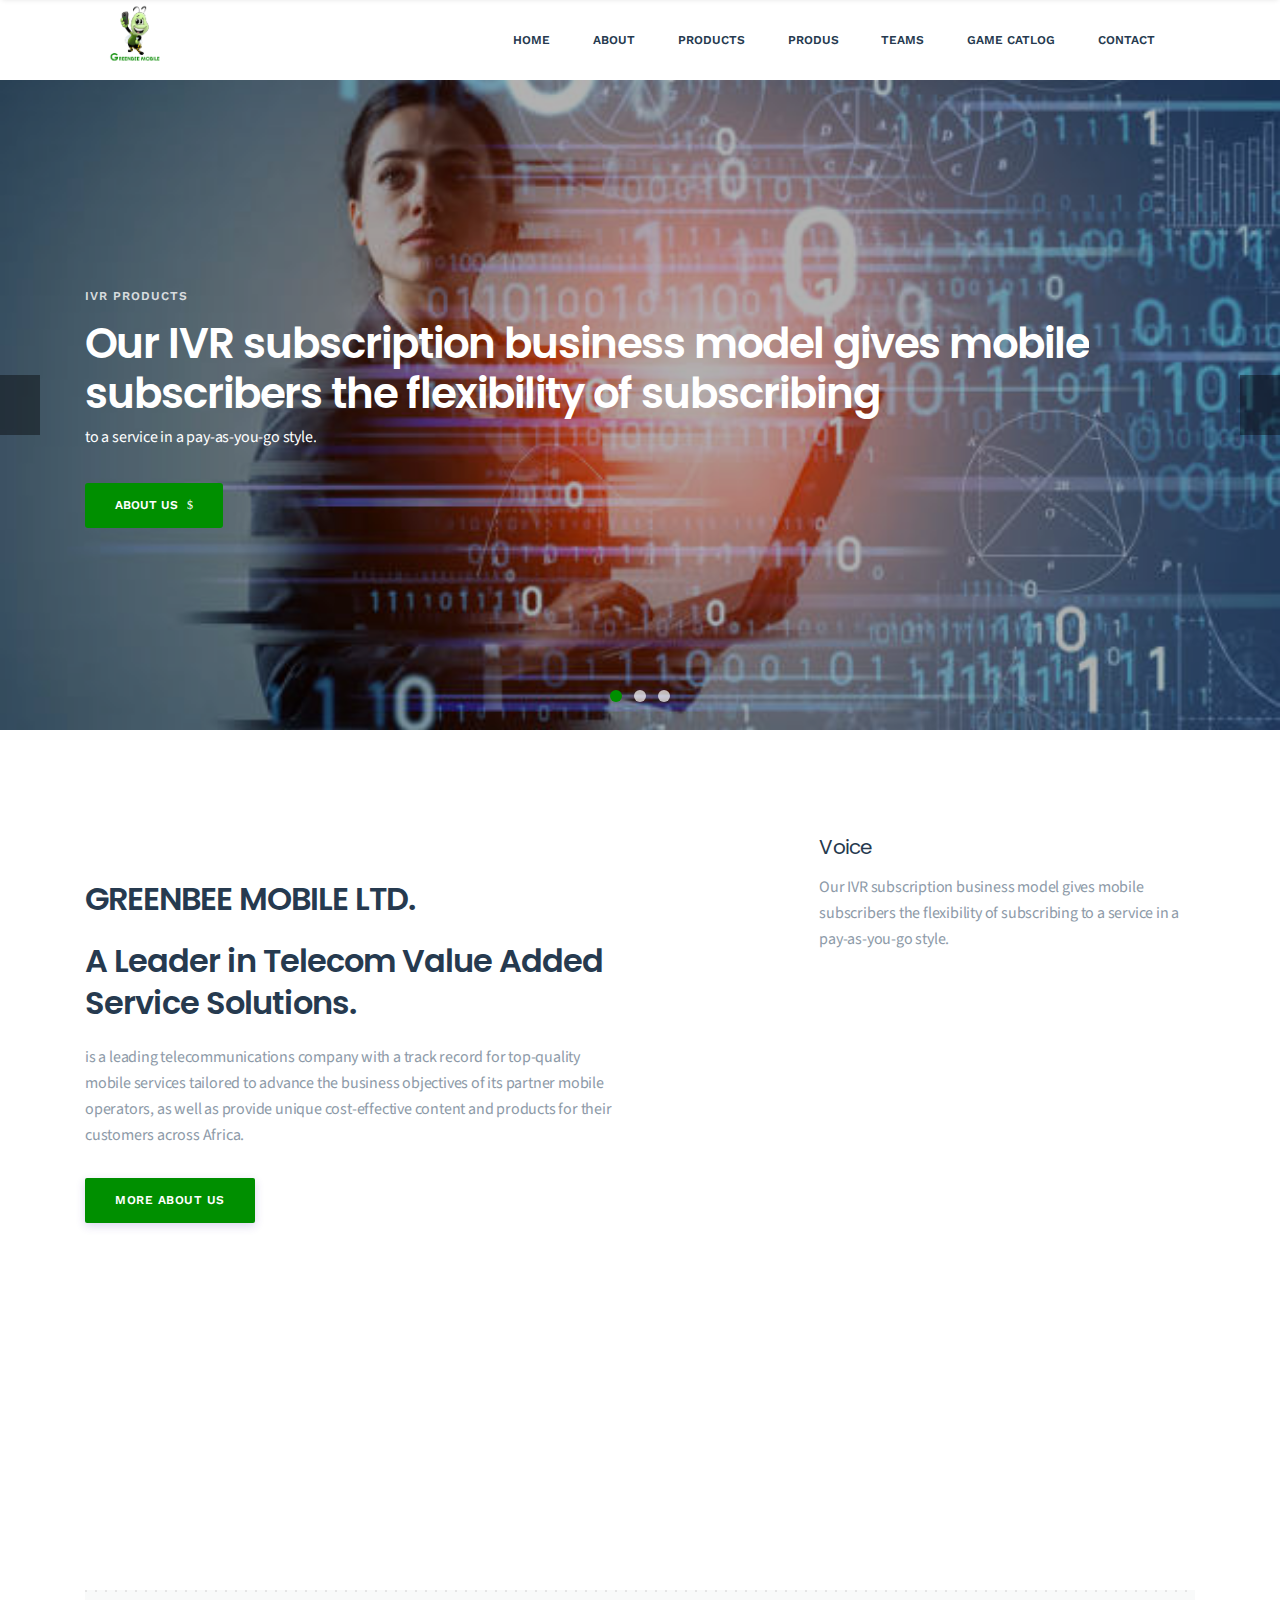
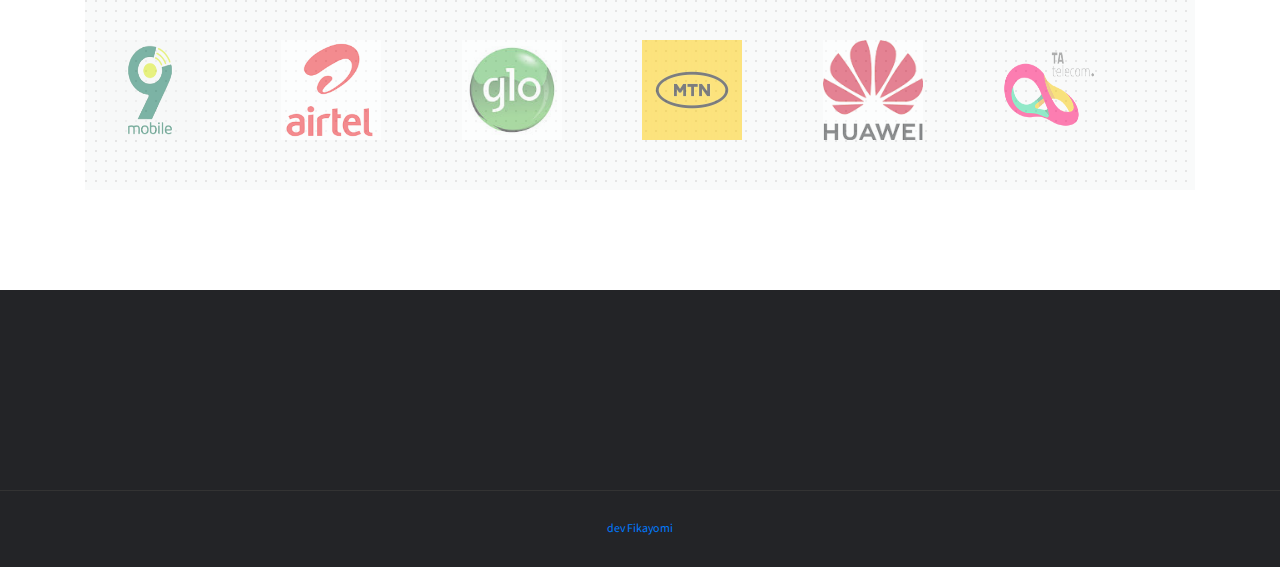
==== commit 9dd72a83: "Merge pull request #1 from richiebee2022/main" ====
--- a/index.html
+++ b/index.html
@@ -63,6 +63,9 @@
                                
                             </li>
                             <li><a href="products.html">Products</a>
+                              
+                            </li>
+                              <li><a href="products.html">Produs</a>
                               
                             </li>
                             <li><a href="team.html">Teams</a>
@@ -644,4 +647,4 @@
 
 <!-- index.html  29 Nov 2019 03:30:38 GMT -->
 
-</html>+</html>
